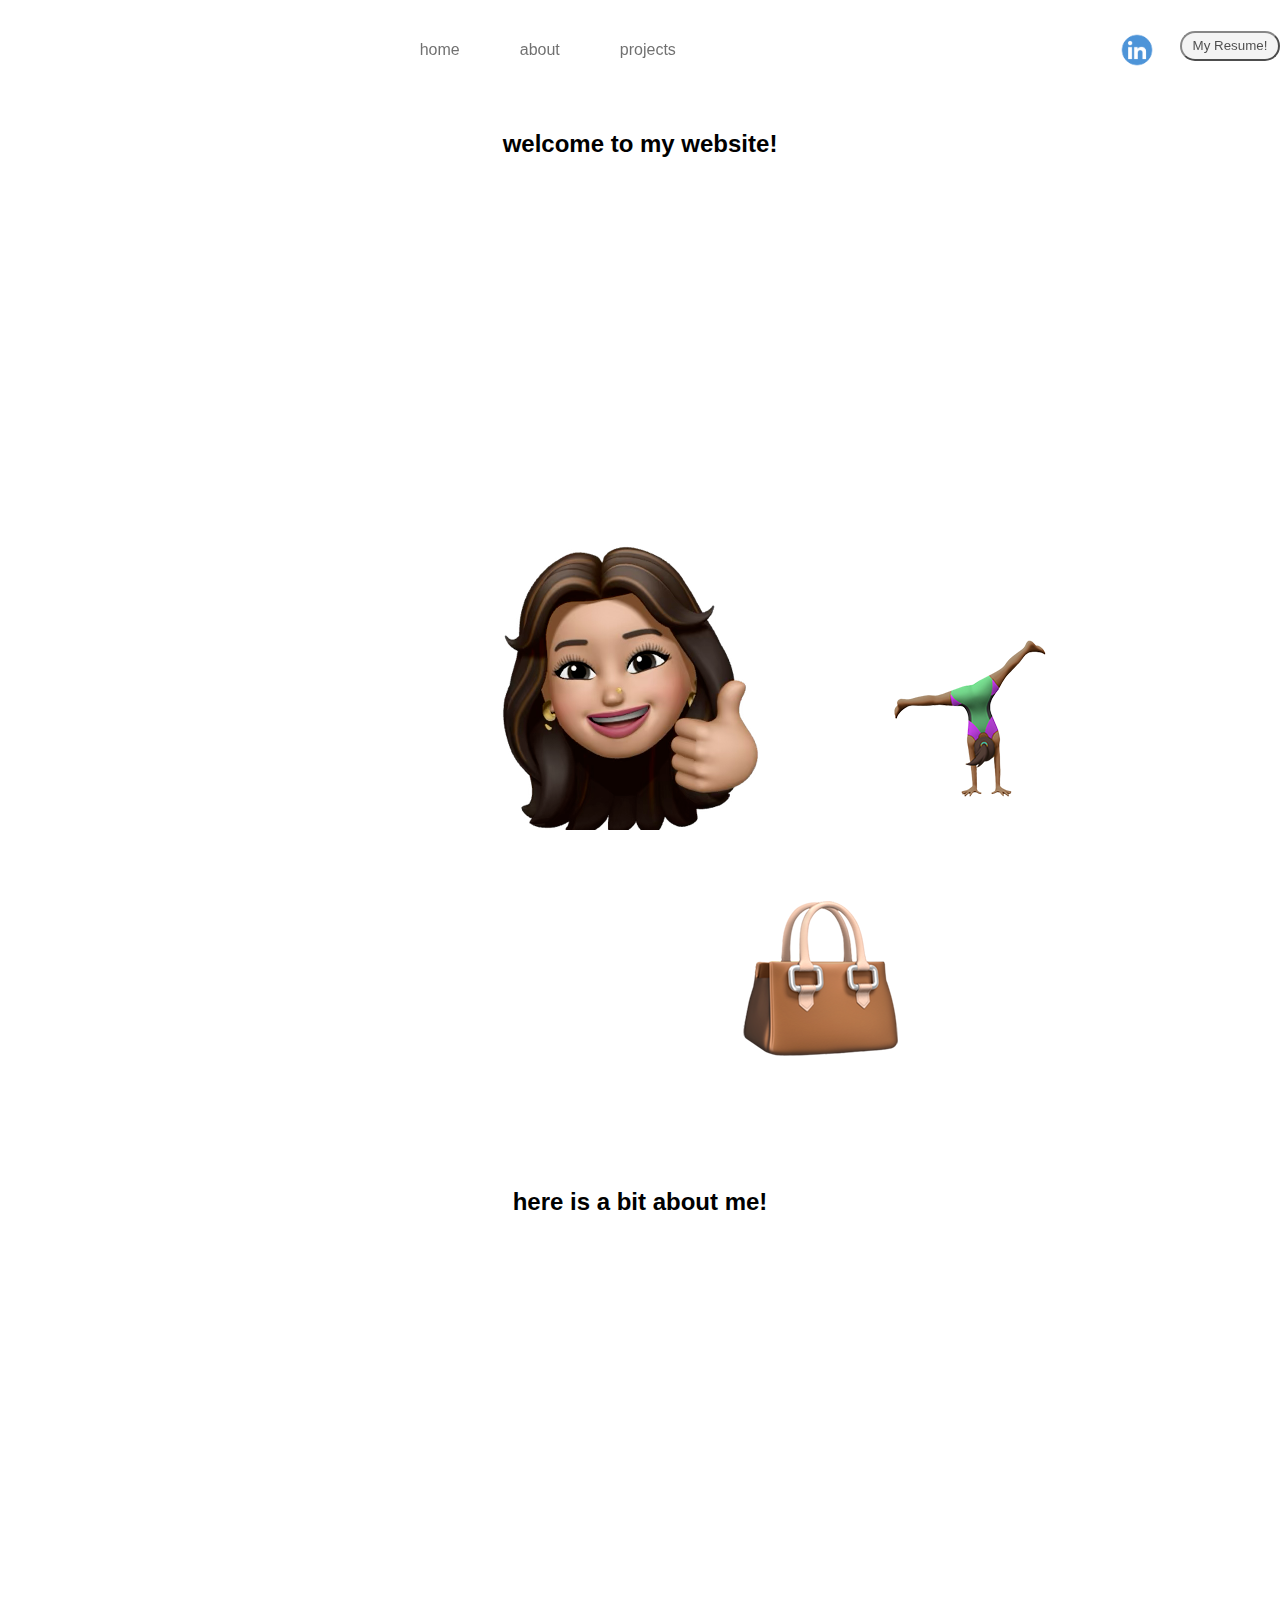
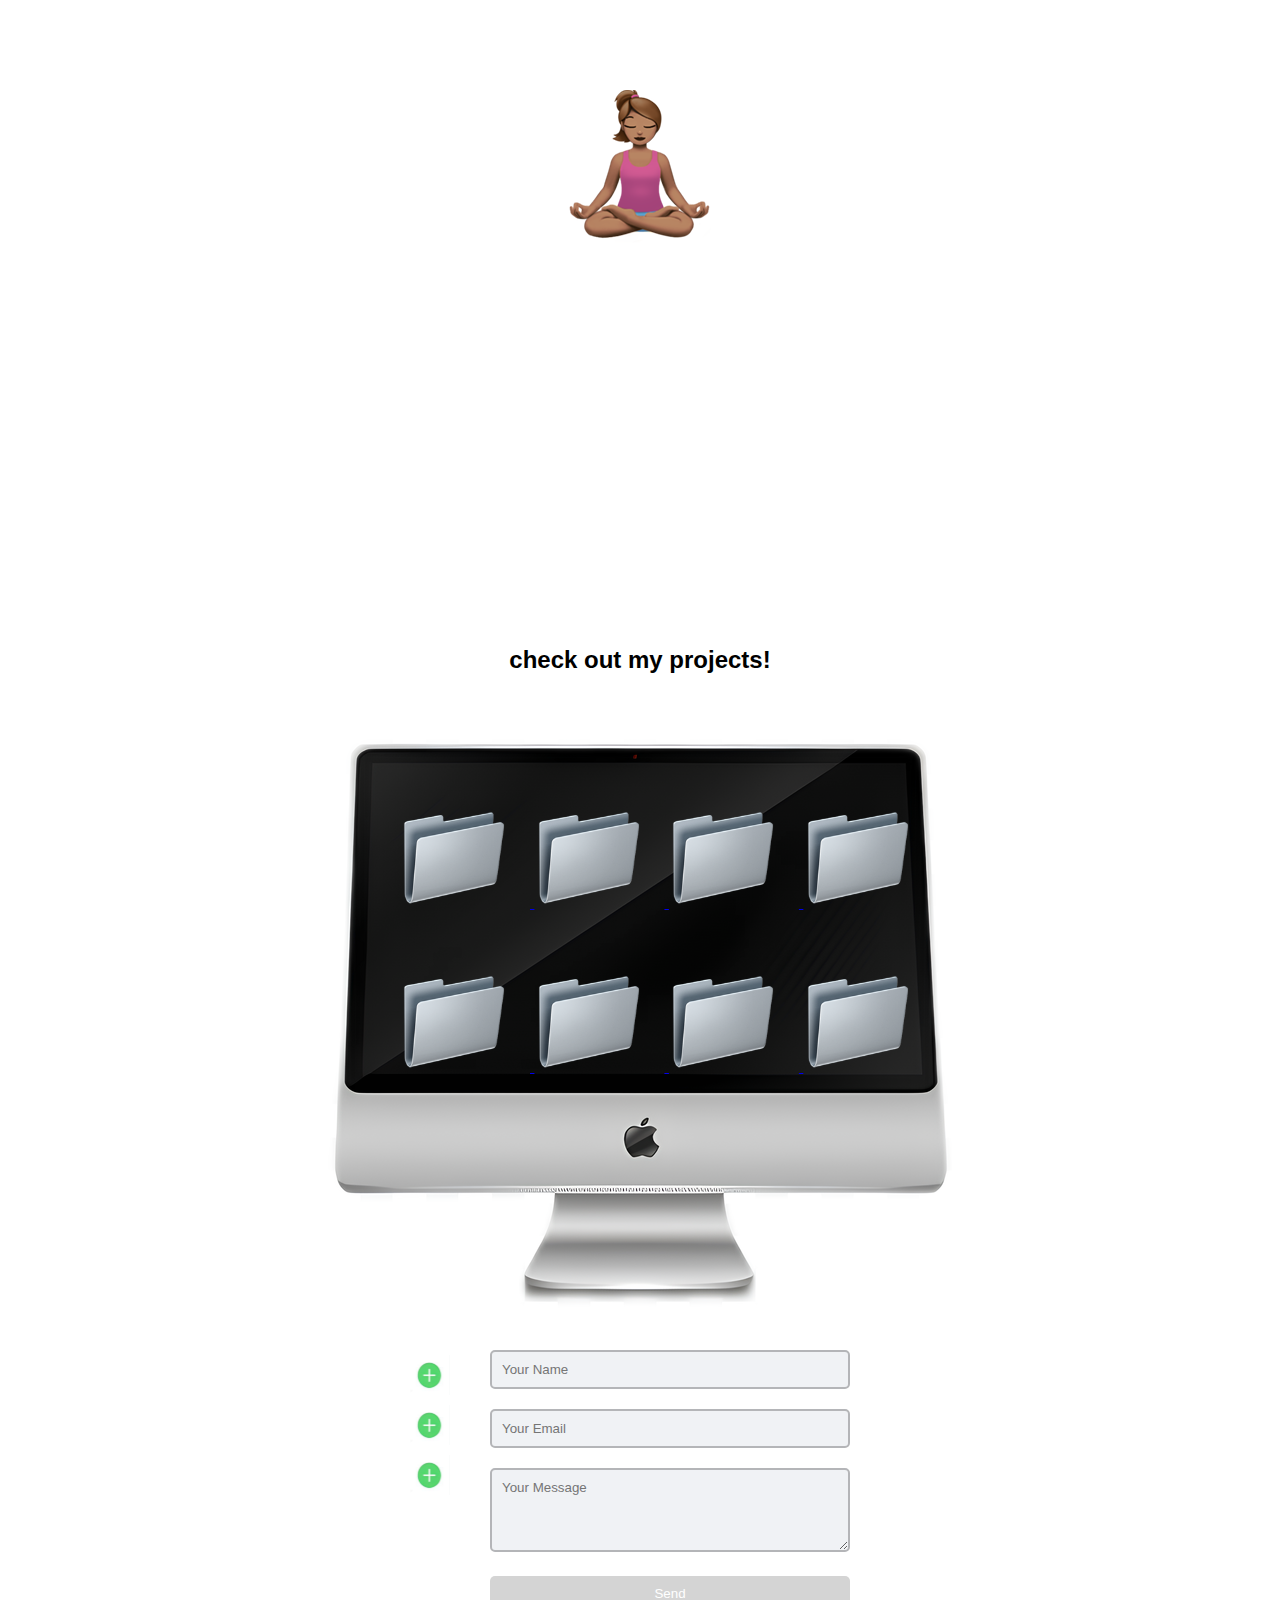
==== index.html @ afd14c53 "commenting out experience section" ====
<!DOCTYPE html>
<html lang="en">
    <head>
        <meta name="viewport" content="width=device-width, initial-scale=1.0">
        <link rel="stylesheet" href="style.css"> 
        <title>Suhani's Website</title>
    </head>
    
    <body>
    <div class="susu">
        <nav>
            <ul>
                <li><a href="#home">home</a></li>
                <li><a href="#about" id="about-link">about</a></li>
                <li><a href="#projects">projects</a></li>
<!--                 <li><a href="#experience">experience</a></li>
                <li><a href="#contact">contact</a></li> -->
    
            </ul>
            <div>
                <button class="button linkedin" onclick="window.open('https://www.linkedin.com/in/suhani-surya/')"></button>
                <button class="button resume" onclick="window.open('https://drive.google.com/file/d/1kD46kNWCM9kSWrXofDCR0XHQ6Sncdp4g/view?usp=sharing')">
                    My Resume!
                </button>
            </div>
        </nav>
    </div>

        <section id="home">

            <div style="margin: 30px;">
                <h2>welcome to my website!</h2>                
            </div>
            
            <div class="container">
                <h2 id="option">option</h2>
                <img src="pictures/susu.png" alt="Center Picture" class="center-picture">
                <a href="#about" id="about-button"><img src="pictures/cartwheel.png" alt="Picture 1" class="circle-picture"></a>
              
                <a href="#experience"><img src="pictures/bag.png" alt="Picture 2" class="circle-picture"></a>
                <a href="https://drive.google.com/file/d/1kD46kNWCM9kSWrXofDCR0XHQ6Sncdp4g/view"><img src="pictures/resume.png" alt="Picture 3" class="circle-picture"></a>
                <a href="#projects"><img src="pictures/computer.png" alt="Picture 3" class="circle-picture" data-tooltip="This leads to Page 2"></a>
                <a href="#contact"><img src="pictures/phone.png" alt="Picture 3" class="circle-picture"></a>
                <a href="#about"><img src="pictures/globe.png" alt="Picture 3" class="circle-picture"></a>

            </div>
            
            <script src="scriptt.js"></script>
        </section>
        <section id="about">
            <div id="headers">
                <h2>here is a bit about me!</h2>                
            </div>

            <div class="container1">
                <img src="pictures/yoga.png" alt="Center Picture" class="center1-picture">
                <img src="pictures/strawberry.png" alt="Picture 1" class="circle1-picture">
                <img src="pictures/matcha.png" alt="Picture 1" class="circle1-picture">
                <img src="pictures/tennis.png" alt="Picture 1" class="circle1-picture">
                <img src="pictures/discoball.png" alt="Picture 1" class="circle1-picture">
                <img src="pictures/teddybear.png" alt="Picture 1" class="circle1-picture">
            </div>
            
            <script src="scriptt.js"></script>

        </section>
        <h2 id="headings">check out my projects!</h2>

        <section id="projects">
            <div id="file-row">
                <a href="javascript:void(0);" onclick="openModal(1)">
                    <img class="file" src="pictures/file.png">
                </a>
                <a href="javascript:void(0);" onclick="openModal(2)">
                    <img class="file" src="pictures/file.png">
                </a>
                <a href="javascript:void(0);" onclick="openModal(3)">
                    <img class="file" src="pictures/file.png">
                </a>
                <a href="javascript:void(0);" onclick="openModal(4)">
                    <img class="file" src="pictures/file.png">
                </a>
            </div>

        <div id="file-row">
            <a href="duckie.html">
                <img class="file" src="pictures/file.png">
            </a>
            <a href="donut.html">
                <img class="file" src="pictures/file.png">
            </a>
            <a href="icecream.html">
                <img class="file" src="pictures/file.png">
            </a>
            <a href="camera.html">
                <img class="file" src="pictures/file.png">
            </a>
        </div>
    </section>

    <!-- Modals for each project -->
    <div id="projectModal1" class="modal">
        <div class="modal-content"


            <span class="close" onclick="closeModal(1)">&times;</span>
            <h2>Traffic Light Simulator</h2>
            <p>
                This project simulates a traffic light system using a Raspberry Pi Pico and MicroPython. It controls LEDs to represent the red, yellow, and green lights, cycling through them to mimic real-world traffic signals.
            </p>
            <div class="gif-container">
                <img src="pictures/traffic-light.jpeg" alt="Traffic Light Simulation GIF" class="picture">
            </div>


            <p>
                View the full project on
                <a href="https://github.com/suhanisurya17/traffic-light-simulator" target="_blank">
                    GitHub
                </a>.
            </p>
        </div>
    </div>


    <div id="projectModal2" class="modal">
        <div class="modal-content"


        <span class="close" onclick="closeModal(2)">&times;</span>
        <h2>Temperature Simulator</h2>
        <p>
            This project simulates a traffic light system using a Raspberry Pi Pico and MicroPython.
            It controls LEDs to represent the red, yellow, and green lights,
            cycling through them to mimic real-world traffic signals.

            This project is a temperature sensor that I created with a twist. It has an OLED display, along with a potentiometer.
            In addition, it contains a button that allows you to toggle through three different data types, the temperature, humidity and threshold.

        </p>
        <div class="gif-container">
            <img src="pictures/temp-sensor.jpeg" alt="Traffic Light Simulation GIF" class="picture">
        </div>


        <p>
            View the full project on
            <a href="https://github.com/suhanisurya17/traffic-light-simulator" target="_blank">
                GitHub
            </a>.
        </p>
    </div>
    </div>


    <!--    <div id="projectModal2" class="modal">-->
<!--        <div class="modal-content">-->
<!--            <span class="close" onclick="closeModal(2)">&times;</span>-->
<!--            <div id="canvasContainer" style="align-items: center;">-->
<!--                <canvas id="cadCanvas" width="1600" height="1200"></canvas>-->
<!--            </div>-->
<!--            <script>-->
<!--            const canvas = document.getElementById('cadCanvas');-->
<!--            const ctx = canvas.getContext('2d');-->
<!--            const container = document.getElementById('canvasContainer'); // Make sure this line is present-->

<!--            // Load the SVG file-->
<!--            const img = new Image();-->
<!--            img.onload = function() {-->
<!--                ctx.drawImage(img, 0, 0);-->
<!--            };-->
<!--            img.src = 'pictures/range-rover.svg'; // Replace with the path to your SVG file-->

<!--            // Zoom and pan variables-->
<!--            let scale = 1;-->
<!--            let originX = 0;-->
<!--            let originY = 0;-->

<!--            // Handle mouse wheel for zooming-->
<!--            container.addEventListener('wheel', function(event) {-->
<!--                event.preventDefault();-->
<!--                const zoomFactor = 1.1;-->
<!--                const mouseX = event.offsetX;-->
<!--                const mouseY = event.offsetY;-->

<!--                if (event.deltaY < 0) {-->
<!--                    // Zoom in-->
<!--                    scale *= zoomFactor;-->
<!--                    originX = mouseX - (mouseX - originX) * zoomFactor;-->
<!--                    originY = mouseY - (mouseY - originY) * zoomFactor;-->
<!--                } else {-->
<!--                    // Zoom out-->
<!--                    scale /= zoomFactor;-->
<!--                    originX = mouseX - (mouseX - originX) / zoomFactor;-->
<!--                    originY = mouseY - (mouseY - originY) / zoomFactor;-->
<!--                }-->

<!--                draw();-->
<!--            });-->

<!--            // Handle mouse drag for panning-->
<!--            let isDragging = false;-->
<!--            let startX, startY;-->

<!--            container.addEventListener('mousedown', function(event) {-->
<!--                isDragging = true;-->
<!--                startX = event.clientX - originX;-->
<!--                startY = event.clientY - originY;-->
<!--            });-->

<!--            container.addEventListener('mousemove', function(event) {-->
<!--                if (isDragging) {-->
<!--                    originX = event.clientX - startX;-->
<!--                    originY = event.clientY - startY;-->
<!--                    draw();-->
<!--                }-->
<!--            });-->

<!--            container.addEventListener('mouseup', function() {-->
<!--                isDragging = false;-->
<!--            });-->

<!--            container.addEventListener('mouseleave', function() {-->
<!--                isDragging = false;-->
<!--            });-->

<!--            function draw() {-->
<!--                ctx.clearRect(0, 0, canvas.width, canvas.height);-->
<!--                ctx.save();-->
<!--                ctx.translate(originX, originY);-->
<!--                ctx.scale(scale, scale);-->
<!--                ctx.drawImage(img, 0, 0);-->
<!--                ctx.restore();-->
<!--            }-->
<!--        </script>-->

<!--        </div>-->
<!--            </div>-->
<!--    </div>-->

    <div id="projectModal3" class="modal">
        <div class="modal-content">
            <span class="close" onclick="closeModal(3)">&times;</span>
            <h2>Just Relax</h2>
            <p>Just Relax is a student-focused productivity program designed to enhance study sessions through
                meditation and immersive study ambiances.
                Built using Processing, it features Studyscapes,
                allowing users to select environments like a library,
                desk, or cafe, along with a Pomodoro timer for
                structured focus. The interface, designed in Figma,
                incorporates intuitive UI/UX elements such as a navbar
                and menu for seamless navigation.
            </p>

            <img src="pictures/just-relax.jpeg" alt="Just Relax" class="picture">
        </div>
    </div>

    <div id="projectModal4" class="modal">
        <div class="modal-content">
            <span class="close" onclick="closeModal(4)">&times;</span>
            <h2>Valentines Day Projects</h2>
            <p>Here are two valentines day projects that I did:
            </p>
            <p>1. Will you be my Valentine</p>
            <p>2. Compatability Calculator</p>
        </div>
    </div>

    <div id="projectModal5" class="modal">
        <div class="modal-content">
            <span class="close" onclick="closeModal(5)">&times;</span>
            <h2>Project 5</h2>
            <p>Details about project 5.</p>
        </div>
    </div>

<!--    <div id="projectModal6" class="modal">-->
<!--        <div class="modal-content">-->
<!--            <span class="close" onclick="closeModal(6)">&times;</span>-->
<!--            <h2>Project 6</h2>-->
<!--            <p>Details about project 6.</p>-->
<!--        </div>-->
<!--    </div>-->

    <!-- CSS -->
    <style>
    .modal {
        display: none;
        position: fixed;
        z-index: 9999;
        left: 0;
        top: 0;
        width: 100%;
        height: 100%;
        background-color: rgba(0, 0, 0, 0.5);
    }

    .modal-content {
        background-color: white;
        margin: 15% auto;
        padding: 20px;
        border-radius: 10px;
        width: 50%;
        text-align: center;
        box-shadow: 0px 0px 10px 0px black;
        position: relative;
    }

    .close {
        position: absolute;
        right: 15px;
        top: 10px;
        font-size: 24px;
        cursor: pointer;
    }


</style>

    <!-- JavaScript -->
    <script>
    function openModal(projectNumber) {
        document.getElementById("projectModal" + projectNumber).style.display = "block";
    }

    function closeModal(projectNumber) {
        document.getElementById("projectModal" + projectNumber).style.display = "none";
    }

    // Close modal if clicking outside content
    window.onclick = function(event) {
        for (let i = 1; i <= 6; i++) {
            let modal = document.getElementById("projectModal" + i);
            if (event.target === modal) {
                modal.style.display = "none";
            }
        }
    }
</script>
<!-- 
    <h2>check out my experience!</h2>
    <section id="experience">
     </section>
    <section id="contact">
        <h2 style="margin-bottom: 50px">reach out!</h2>
        <img src="pictures/contact.png" style="margin-bottom: 50px"> -->
<!--        <h1>Contact Me!</h1>-->

        <div class="container-contact">
<!--            <img src="pictures/contact-profile.png" id="contact-profile">-->

            <div class="column">
                <!-- Add buttons + text box in a row -->
                <div class="add-container">
                    <div class="add">
                        <img src="pictures/apple-add-button.png" id="add-button">
                        <img src="pictures/apple-add-button.png" id="add-button">
                        <img src="pictures/apple-add-button.png" id="add-button">
                    </div>
                </div>

                <div class="contact-form">
                    <form action="https://api.web3forms.com/submit" method="POST">
                        <input type="hidden" name="access_key" value="5dd02bdb-120b-4957-a117-861f62727bc3">
                        <input type="text" name="name" placeholder="Your Name" required>
                        <input type="email" name="email" placeholder="Your Email" required>
                        <textarea name="message" rows="4" placeholder="Your Message" required></textarea>
                        <input type="checkbox" name="botcheck" class="hidden" style="display: none;">
                        <button type="submit">Send</button>
                    </form>
                </div>
            </div>
        </div>
    </section>



    </body>
</html>
---- style.css ----
/* general */
* {
    margin: 0;
    padding: 0;
    box-sizing: border-box;
    font-family: "Poppins", sans-serif;
}

/* entire html */
html {
    scroll-behavior: smooth;
    align-items: center;
}

/* Background Styling */
.susu {
    width: 100%;
    height: 100px;
    background-position: center;
    align-items: center;
    opacity: 70%;
    padding: 10px 10%;
    overflow: hidden;


}

/* Navigation Bar */
nav {
    display: flex; /* Flexbox layout */
    justify-content: center; /* Center items horizontally */
    align-items: center; /* Align items vertically */
    padding: 10px 0;

    position: fixed; /* Keeps it on top even when scrolling */
        top: 0;
        left: 0;
        width: 100%;
        background: rgba(255, 255, 255, 0.1); /* Semi-transparent background */
        display: flex;
        justify-content: center;
        align-items: center;
        padding: 10px 0;
        z-index: 10000; /* Ensures it stays above other elements */
        backdrop-filter: blur(10px); /* Applies blur to content underneath */
        background: rgba(255, 255, 255, 0.3); /* Increase transparency for better blur effect */

}

/* Navigation Menu List */
nav ul {
    display: flex; /* Makes list items horizontal */
    justify-content: center; /* Centers the buttons in the navbar */
    gap: 20px; /* Space between buttons */
    list-style: none; /* Removes bullet points */
    margin: 0; /* Removes extra margin */
    padding: 0; /* Removes extra padding */
    flex-grow: 1; /* Ensures the menu stretches to balance spacing */
}

/* Navigation List Items */
nav ul li {
    display: inline-block; /* Keeps list items inline */
}

/* Navigation Links */
nav ul li a {
    text-decoration: none; /* Removes underline */
    color: #333; /* Text color */
    font-weight: 400; /* Font weight */
    font-size: 16px; /* Font size */
    padding: 10px 20px; /* Adds clickable area around links */
    transition: color 0.3s ease; /* Smooth color transition on hover */


}

/* Hover Effect for Links */
nav ul li a:hover {
    color: #de66e6; /* Changes color on hover */
}

/* Resume Button Container */
nav div {
    margin-left: auto; /* Pushes the resume button to the right */
}

/* Resume Button Styling */
/* Styling the Resume Button */

nav div .button.linkedin {
    display: inline-block; /* Ensures the element behaves like a button */
    text-decoration: none; /* Removes underlines */
    padding: 10px 40px; /* Adds padding for better click area */
    color: #fff; /* White text */
    background: url('pictures/linkedin-logo.webp') no-repeat center center; /* Sets the background image */
    background-size: contain; /* Scales the image to fit the button */
    border: none; /* Removes default border */
    cursor: pointer; /* Shows pointer on hover */
    font-size: 14px; /* Adjusts font size */
    transition: transform 0.3s ease; /* Adds a hover effect */
    background-color: light grey;
    width: 50px;
    height: 50px;
    transform: translate(1px, 15px);

}

nav div .button.resume {
    border-radius: 20px;
    height: 30px;
    width: 100px;
        margin-bottom: 30px;


}

nav div .button.resume:hover {
    background-color: white;
        margin-bottom: 30px;

}


nav div .button.linkedin:hover {
    transform: scale(1.1); /* Slightly enlarges the button on hover */
    filter: brightness(1.2); /* Makes the button brighter on hover */
}

.container, .container1 {
    position: relative;
    width: 100vw;
    height: 100vh;
    display: flex;
    justify-content: center;
    align-items: center;
    margin-bottom: 30px;
    margin-right: 150px;
}


.center-picture {
    position: absolute;
    top: 50%;
    left: 50%;
    transform: translate(-50%, -40%);
    z-index: 10;
}

.circle-picture {
    position: absolute;
    opacity: 0;
    transform: scale(0);
    transition: transform 0.5s, opacity 0.5s;
}

.circle-picture.show {
    opacity: 1;
    transform: scale(1);
}

.circle-picture:hover {
    animation: bounce 1s;
    color: #111;
            background: rgb(173, 255, 47, 0.4);
            box-shadow: 0 0 100px rgb(173, 255, 47);
}

@keyframes bounce {
    0%, 100% {
        transform: scale(1);
    }
    50% {
        transform: scale(1.2);
    }
}

.circle1-picture {
    position: absolute;
    transition: left 0.5s, top 0.5s, opacity 0.5s;
    opacity: 0;
}

.option {
    font-family: "Poppins", sans-serif;
}

.circle1-picture.show {
    opacity: 1;
}

.image-container {
    position: relative;
}

.hover-image {
    position: relative;
}

.tooltip {
    display: none;
    position: absolute;
    background-color: #333;
    color: #fff;
    padding: 5px;
    border-radius: 3px;
    font-size: 12px;
    z-index: 10;
}

.hover-image:hover + .tooltip {
    display: block;
}


/* styling for projects section */

#projects {
    background-image: url('pictures/superclear-computer.png');
    background-size: 2000 cover;
    background-repeat: no-repeat;
    background-position: center; /* Center the image within the section */
    width: 100%;
    height: 700px;
    display: flex;
    align-items: center;
    justify-content: center; /* Center content within the section */
    flex-direction: column;

}

#experience{
background-image: url('pictures/bag.png');
    background-size: 2000 cover;
    background-repeat: no-repeat;
    background-position: center; /* Center the image within the section */
    width: 100%;
    height: 700px;
    display: flex;
    align-items: center;
    justify-content: center; /* Center content within the section */
    flex-direction: column;

    }
h2 {
    font-family: "Poppins", sans-serif;
    text-align: center;
}

#file-row {
    transform: translate(5%, -50%);

    margin-bottom: 60px;
    display: flexbox;

}

.file {
    margin-right: 20px;
    height: 100px;
    width: 110px;
}

.file:hover {
        animation: bounce 1s;
        color: #111;
        /* background: rgb(173, 255, 47, 0.4);
        box-shadow: 0 0 100px rgb(173, 255, 47); */
}
    
@keyframes bounce {
    0%, 100% 
    {
        Transform: scale(1);
    }

    50%
    {
        transform: scale(1.2);
    }
}
    
#headers {
    margin-top: 100px;
    margin-bottom: 100px;
}
#contact {
    display: flex;
    flex-direction: column;
    align-items: center;
    justify-content: center;
}

.container-contact {
    display: flex;
    align-items: center;
    justify-content: center;
    gap: 20px; /* Space between profile image and form section */
    flex-direction: column;
}

/* Ensuring the buttons and text box are in a row */
.add-container {
    display: flex;
    flex-direction: row; /* This makes the buttons and text box appear in a row */
    align-items: center;
    gap: 5px; /* Space between add buttons and input field */
    margin-bottom: 110px;
}

/* Make the buttons stack vertically */
.add {
    display: flex;
    flex-direction: column;
    align-items: center;
    gap: 10px;
}

/* Styling for buttons */
#add-button {
    height: 40px;
    width: 40px;
}

/* Contact form styling */
.contact-form {
    background-color: rgba(0, 0, 0, 0);
    padding: 20px;
    border-radius: 10px;
    max-width: 400px;
}

.contact-form input,
.contact-form textarea,
.contact-form button {
    width: 100%;
    margin: 10px 0;
    padding: 10px;
    border: none;
    border-radius: 5px;
}

.contact-form button {
    background-color: #d4d4d4;
    color: white;
    cursor: pointer;
}

.contact-form button:hover {
    background-color: #0056b3;
}

/* Fixing incorrect ID selector to match HTML */
.column {
    display: flex;
    flex-direction: row;
    align-items: center;
    gap: 20px;
    height: 312px;
    position: relative;
    top: -50px; /* Moves it up */
}



/* Fix typo in contact profile */
#contact-profile {
    height: 150px;
    width: 120px;
}


.contact-form input,
.contact-form textarea {
    border: 2px solid #b4b5b8; /* Change border color to black */
    outline: none; /* Removes default blue outline */
    border-radius: 5px; /* Optional: Adds rounded corners */
    padding: 10px;
    background-color: #f0f2f5;
}

/* Modal background */
.modal {
    display: none;
    position: fixed;
    z-index: 1;
    left: 0;
    top: 0;
    width: 100%;
    height: 100%;
    background-color: rgba(0,0,0,0.4);
}

/* Modal content */
.modal-content {
    background-color: #fefefe;
    margin: 15% auto;
    padding: 20px;
    border: 1px solid #888;
    width: 80%;
    max-width: 600px;
}

/* Close button */
.close-btn {
    color: #aaa;
    font-size: 28px;
    font-weight: bold;
    position: absolute;
    top: 10px;
    right: 20px;
}

/* Close button hover effect */
.close-btn:hover,
.close-btn:focus {
    color: black;
    text-decoration: none;
    cursor: pointer;
}
.file-button {
    display: inline-block;
    padding: 10px 20px;
    margin: 10px;
    font-size: 16px;
    color: #fff;
    border: none;
    border-radius: 5px;
    cursor: pointer;
    background: transparent;
    background-image: url("pictures/file.png");
    margin-right: 35px;

    background-size: 100 cover;


}

.file-button:hover {
    background-color: #0056b3;
}

.modal {
    display: none;
    position: fixed;
    z-index: 8000; /* Ensure it is above other elements */
    left: 0;
    top: 0;
    width: 100%;
    height: 100%;
    background-color: rgba(0, 0, 0, 0.5);
}


.modal-content {
    background-color: white;
    padding: 20px;
    border-radius: 10px;
    width: 60vw;  /* Adjust modal width */
    max-width: 600px;
    max-height: 80vh;
    text-align: center;
    box-shadow: 0px 0px 10px 0px black;
    overflow: auto; /* Enables scrolling if content is large */
}

.close {
    position: absolute;
    right: 15px;
    top: 10px;
    font-size: 24px;
    cursor: pointer;
}
/*ensuring the range rover svg file does not exceed bounds-->*/
.svg-container svg {
    max-width: 100%;  /* Ensures SVG scales within the modal */
    max-height: 80vh; /* Prevents it from exceeding viewport height */
    display: block;
    margin: auto; /* Centers the SVG */
}


.picture {

    width: 300px;
    height: 150px;
    margin-top: 20px;
}
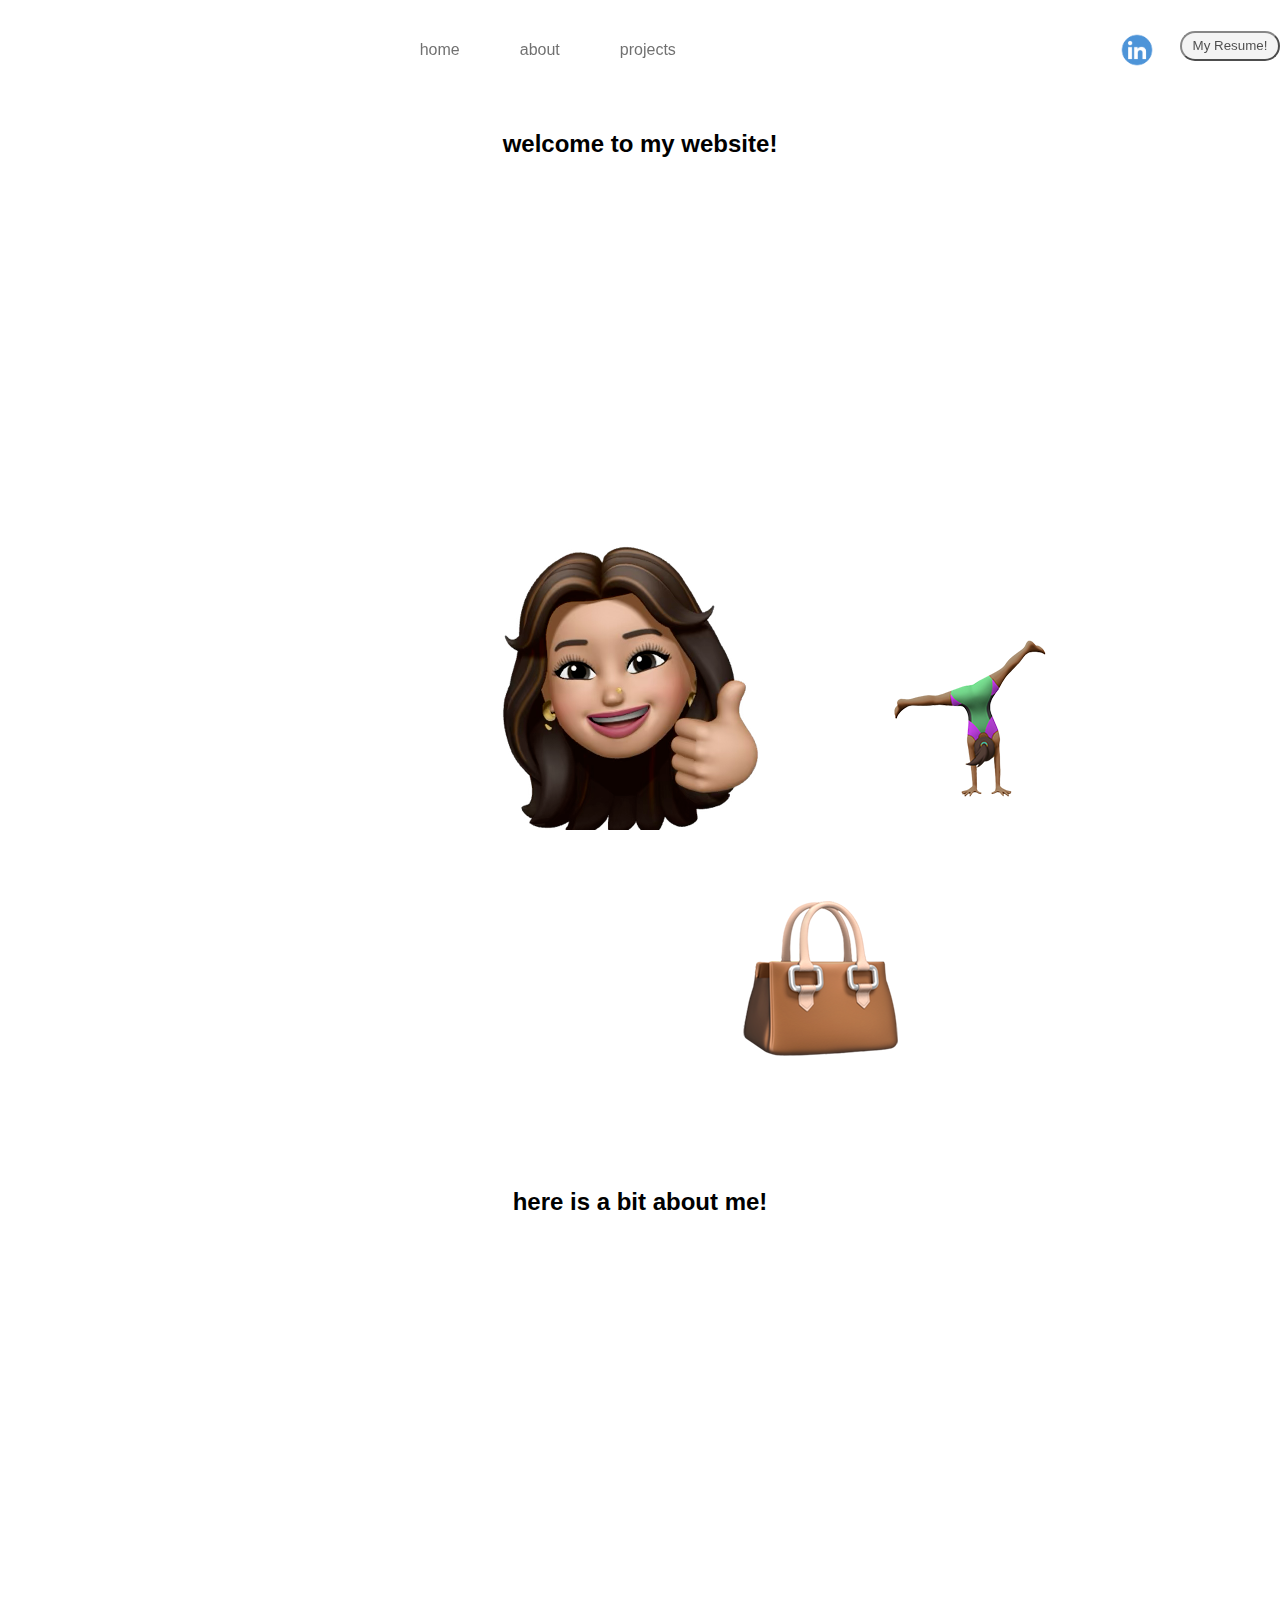
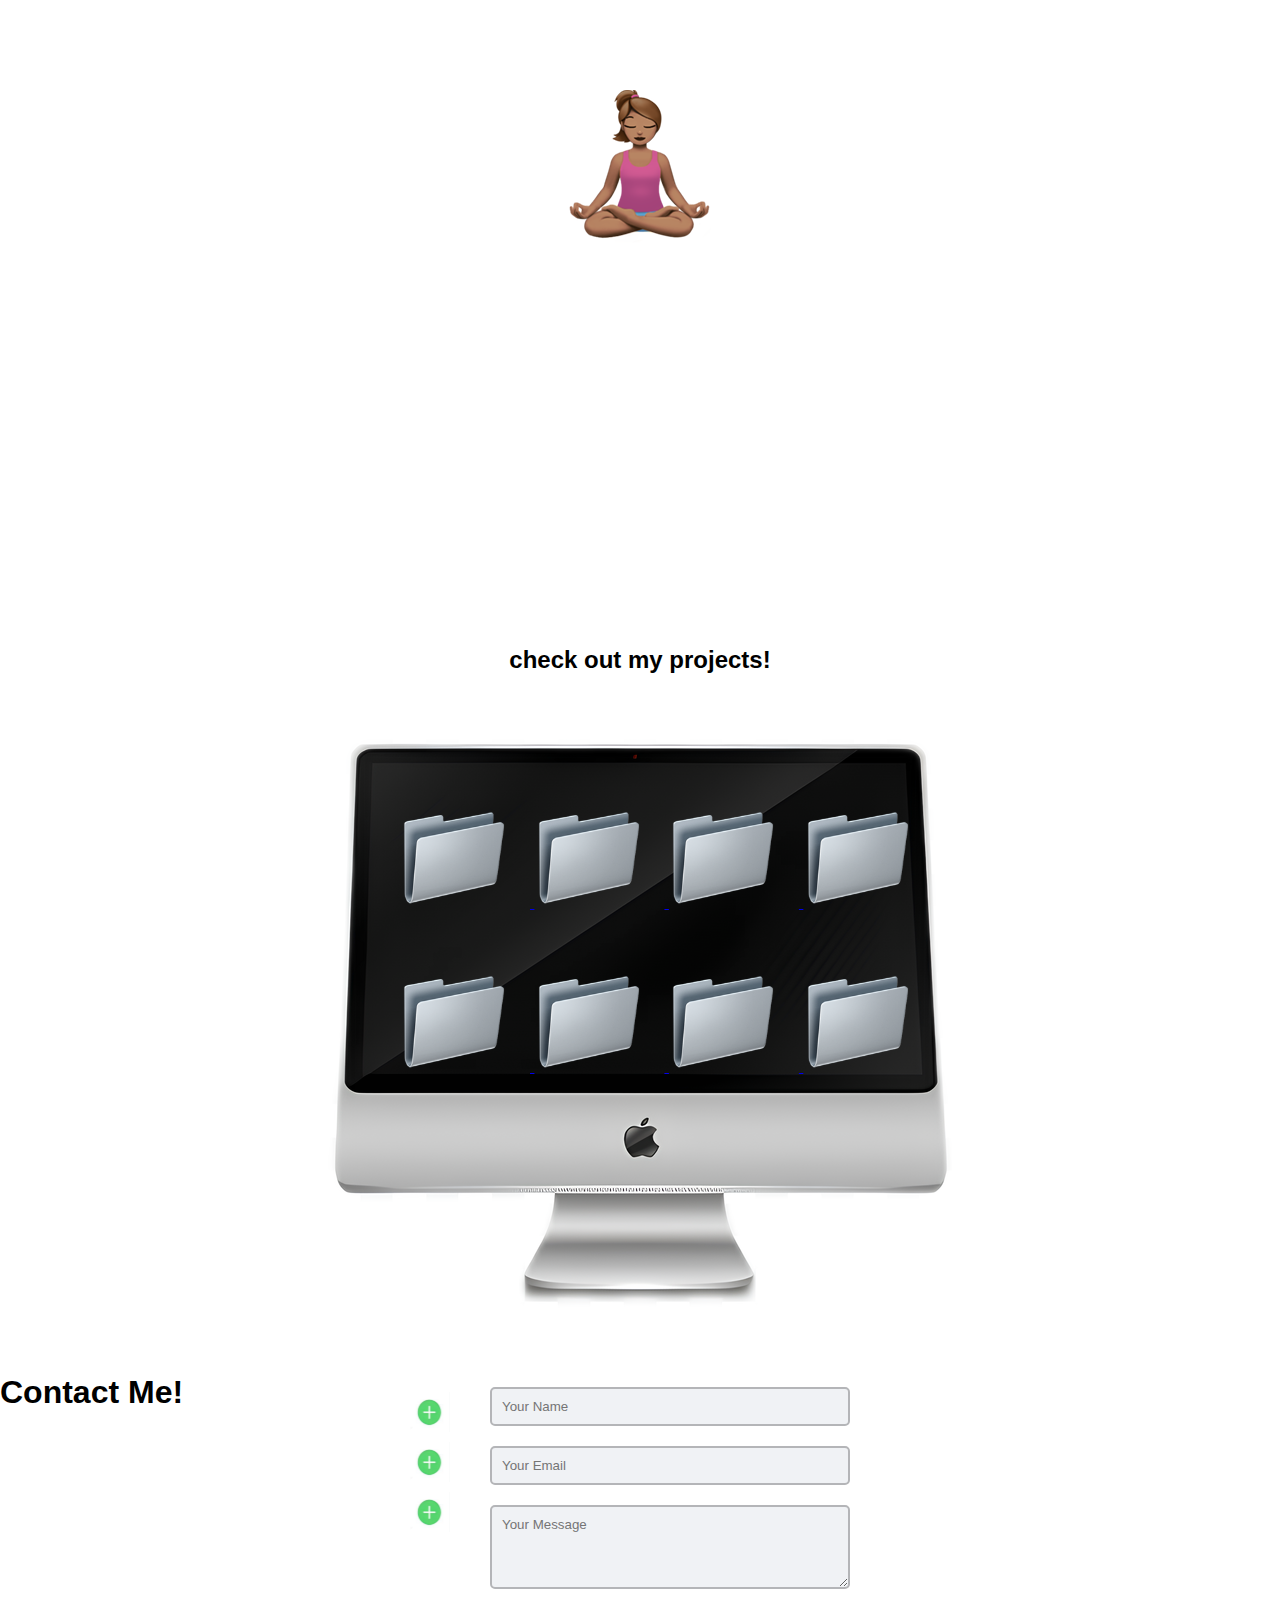
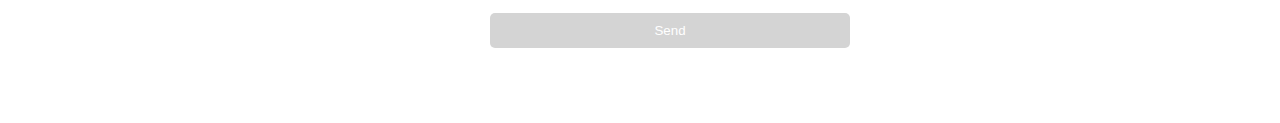
==== commit dbbc9af8: "contact me heading" ====
--- a/index.html
+++ b/index.html
@@ -345,7 +345,7 @@
     <section id="contact">
         <h2 style="margin-bottom: 50px">reach out!</h2>
         <img src="pictures/contact.png" style="margin-bottom: 50px"> -->
-<!--        <h1>Contact Me!</h1>-->
+       <h1>Contact Me!</h1>
 
         <div class="container-contact">
 <!--            <img src="pictures/contact-profile.png" id="contact-profile">-->
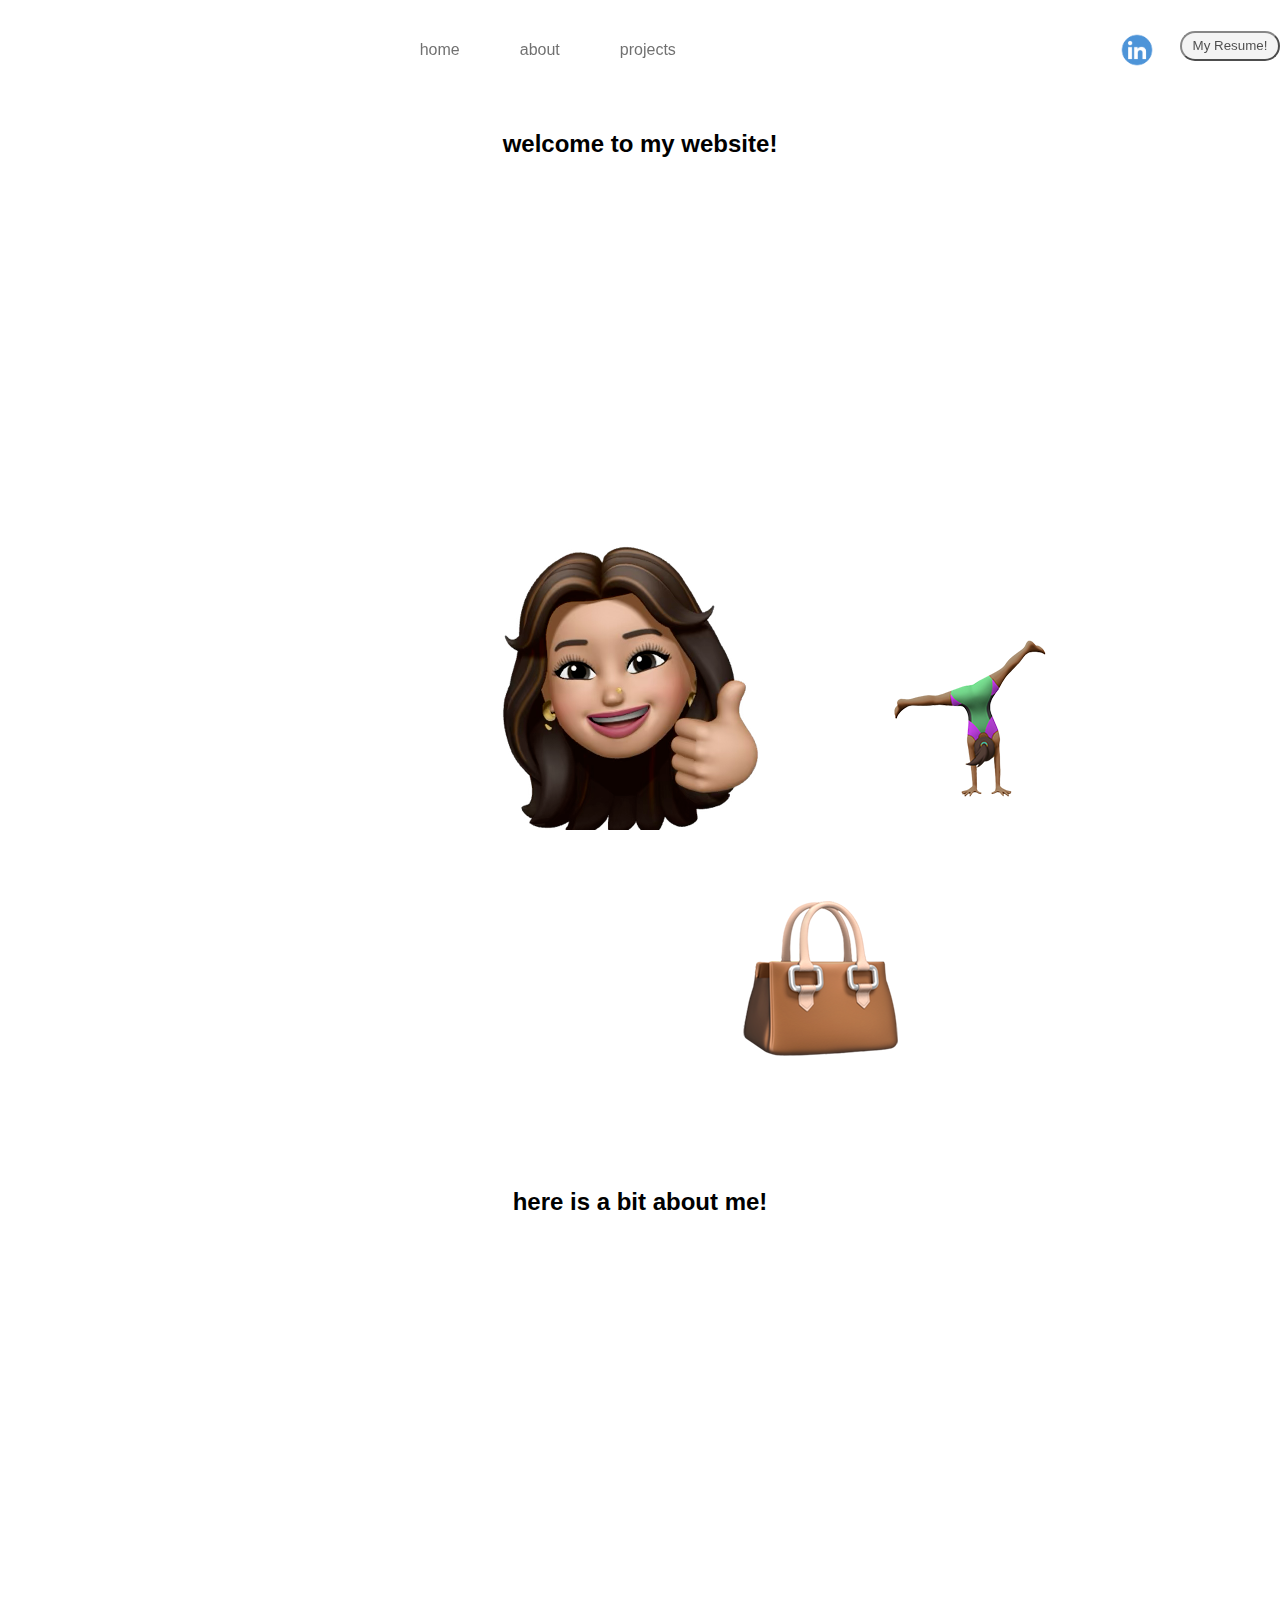
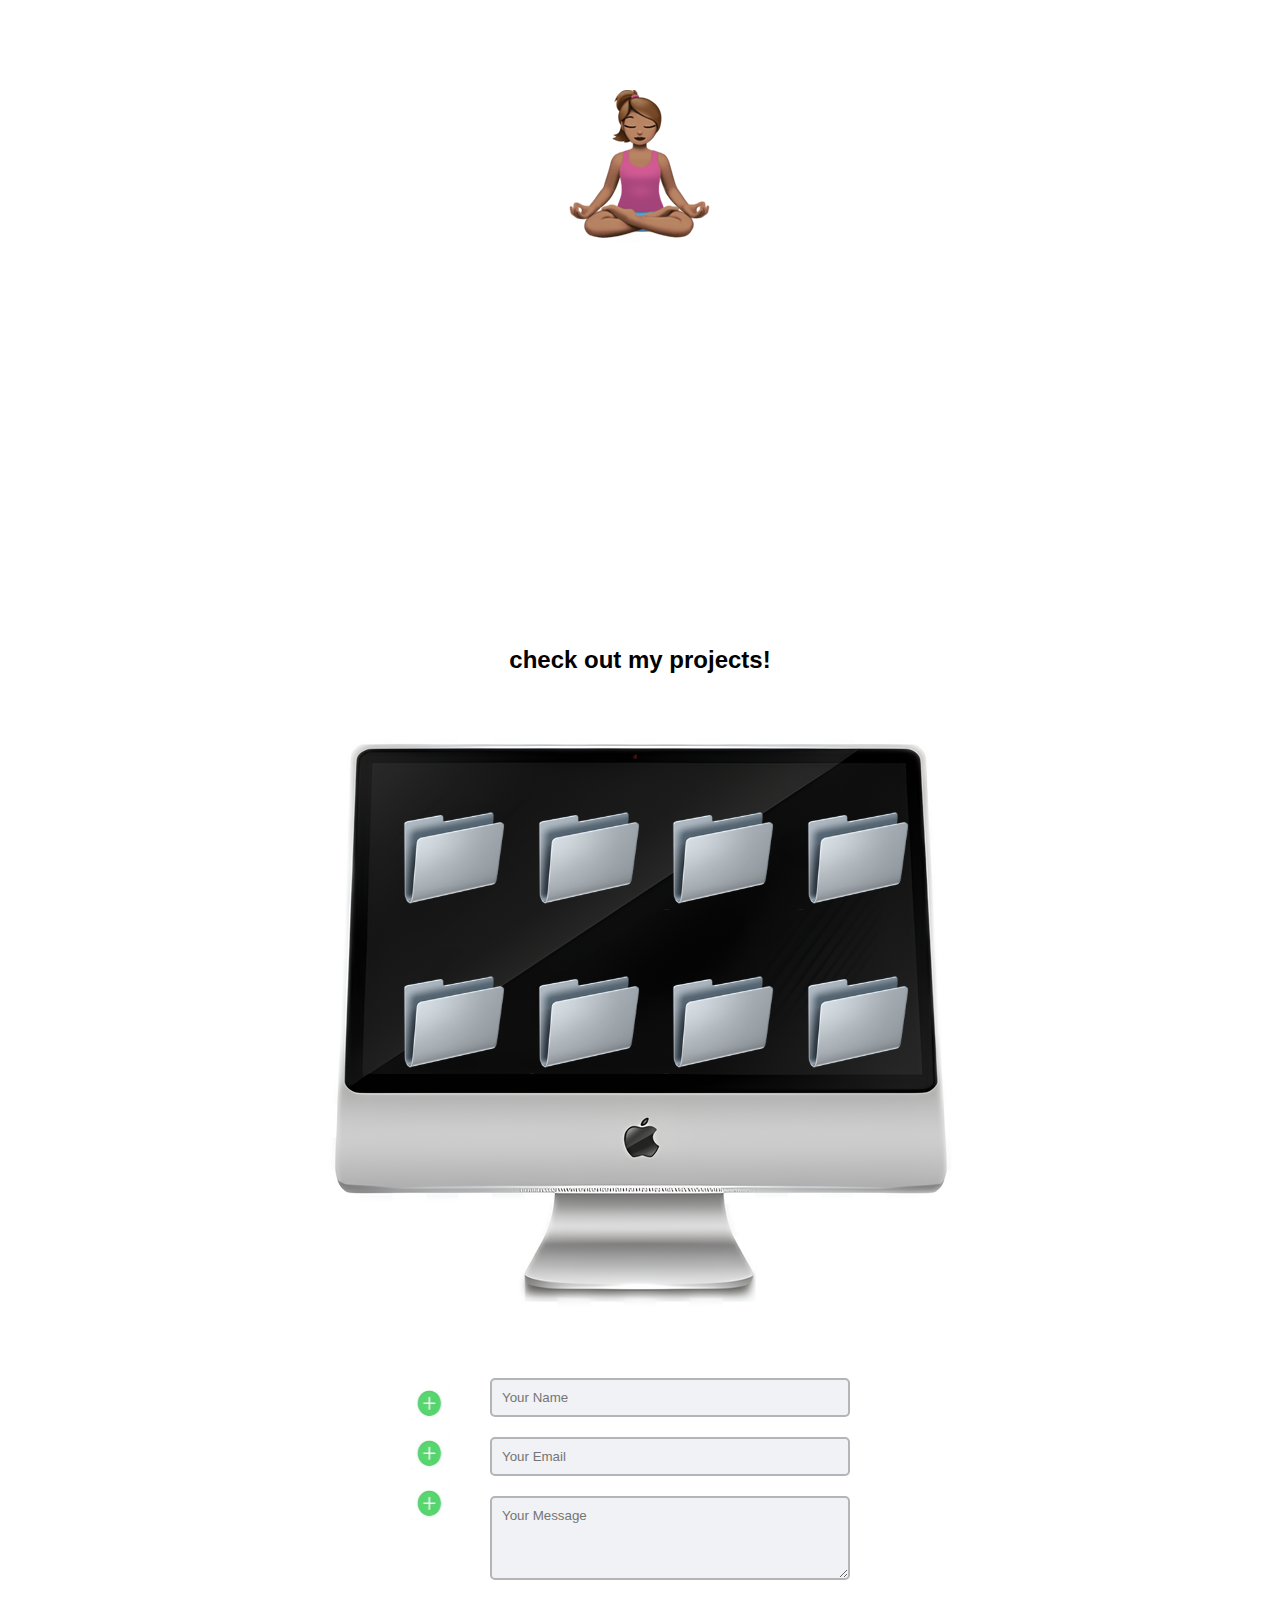
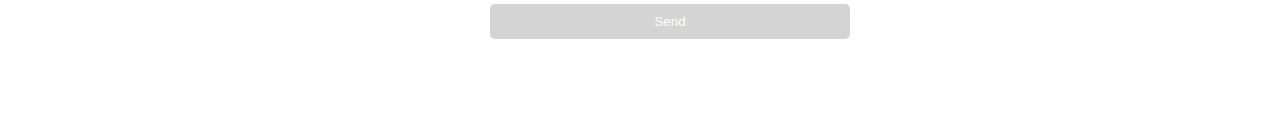
==== commit 84ef1a47: "fixing contact me header" ====
--- a/index.html
+++ b/index.html
@@ -345,7 +345,7 @@
     <section id="contact">
         <h2 style="margin-bottom: 50px">reach out!</h2>
         <img src="pictures/contact.png" style="margin-bottom: 50px"> -->
-       <h1>Contact Me!</h1>
+        <h2 id="headings">contact me!</h2>
 
         <div class="container-contact">
 <!--            <img src="pictures/contact-profile.png" id="contact-profile">-->
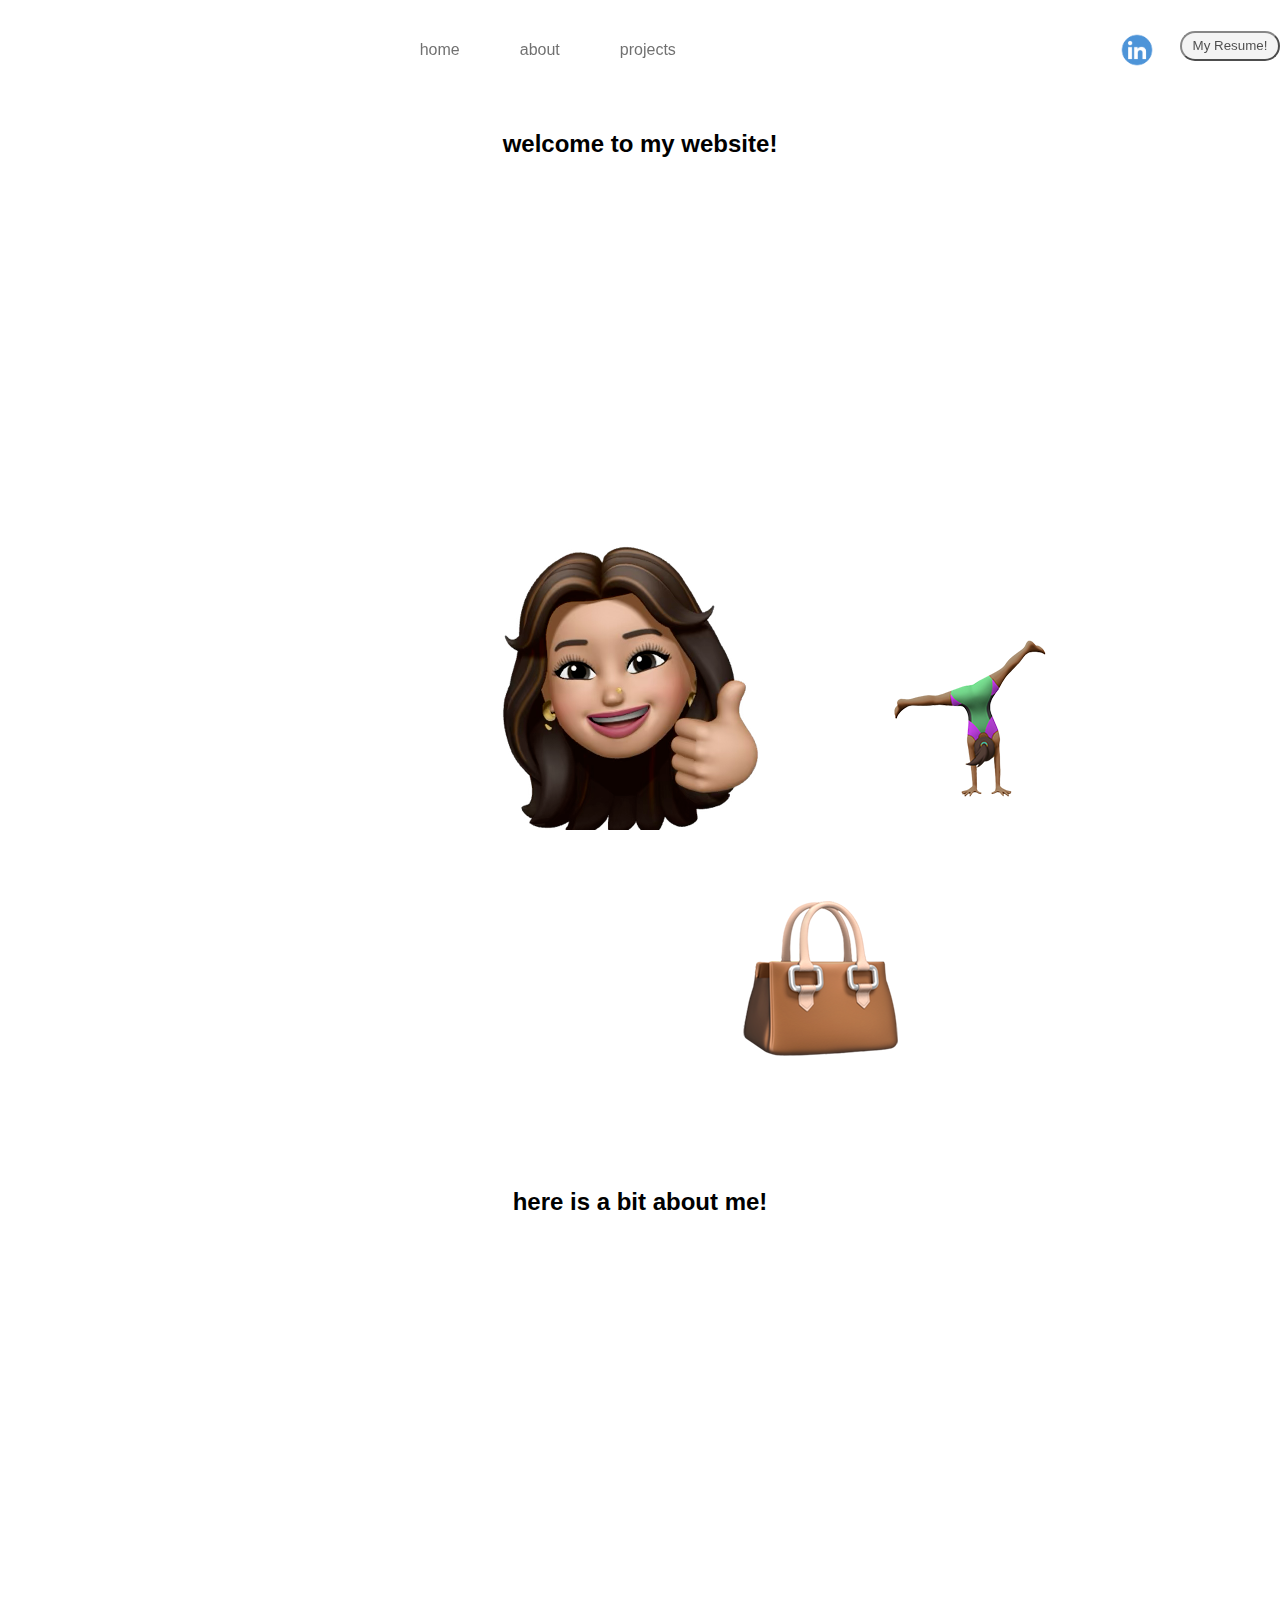
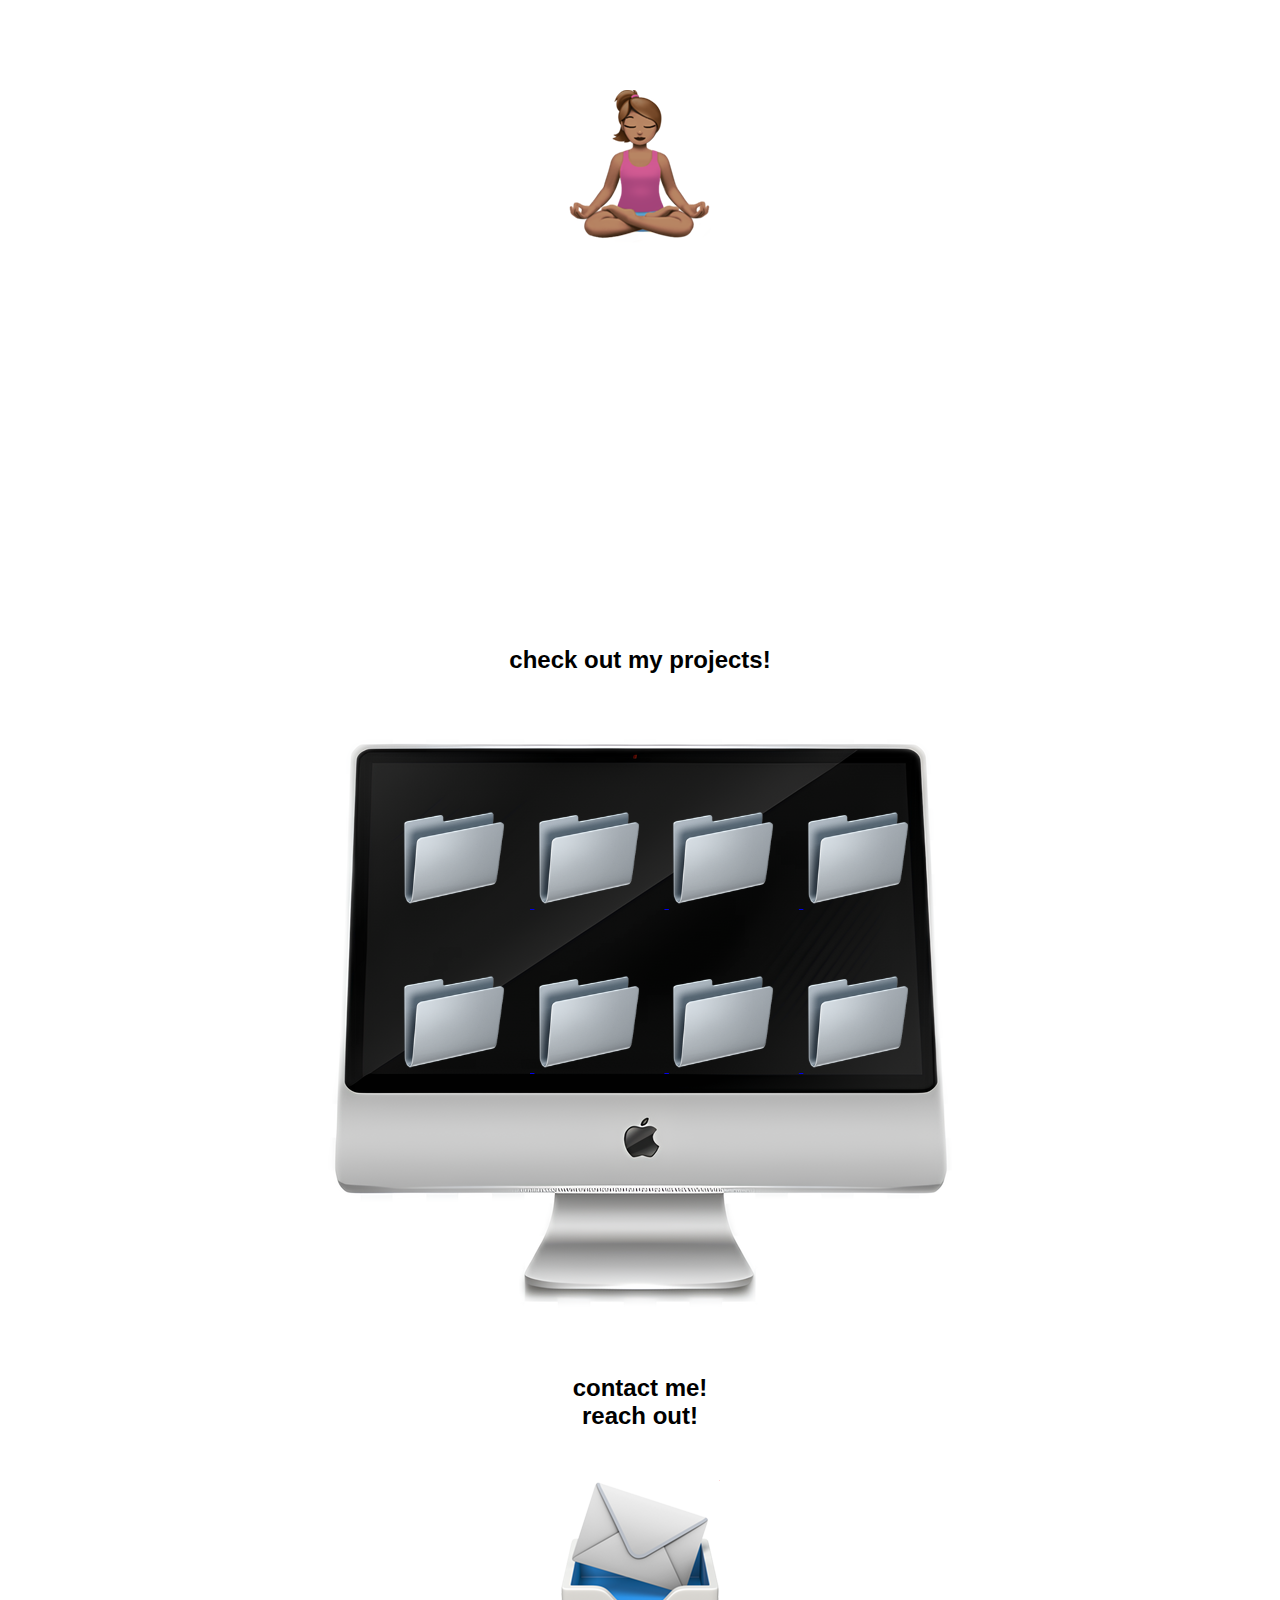
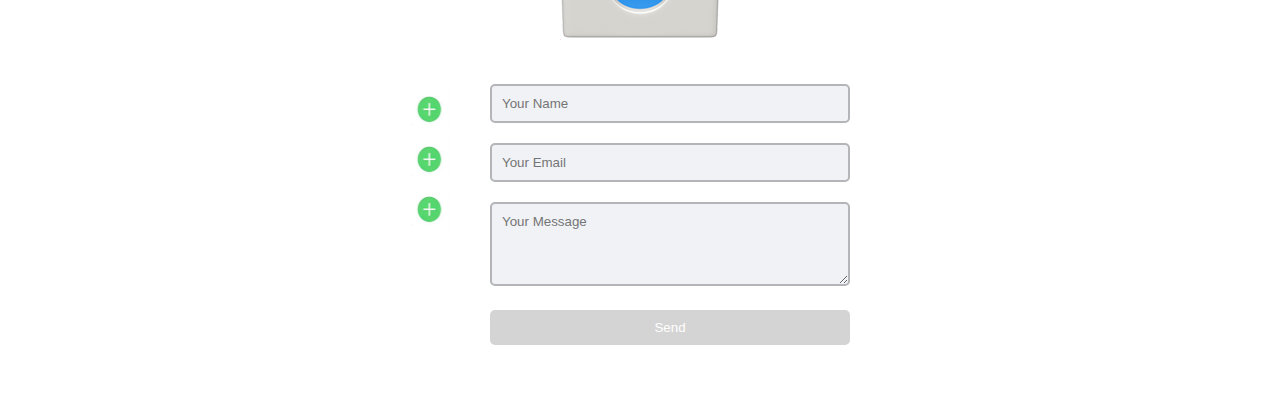
==== commit a9a81fe2: "fixing header again for contact section" ====
--- a/index.html
+++ b/index.html
@@ -341,11 +341,12 @@
 <!-- 
     <h2>check out my experience!</h2>
     <section id="experience">
-     </section>
+     </section> -->
+
+        <h2 id="headings">contact me!</h2>
     <section id="contact">
         <h2 style="margin-bottom: 50px">reach out!</h2>
         <img src="pictures/contact.png" style="margin-bottom: 50px"> -->
-        <h2 id="headings">contact me!</h2>
 
         <div class="container-contact">
 <!--            <img src="pictures/contact-profile.png" id="contact-profile">-->
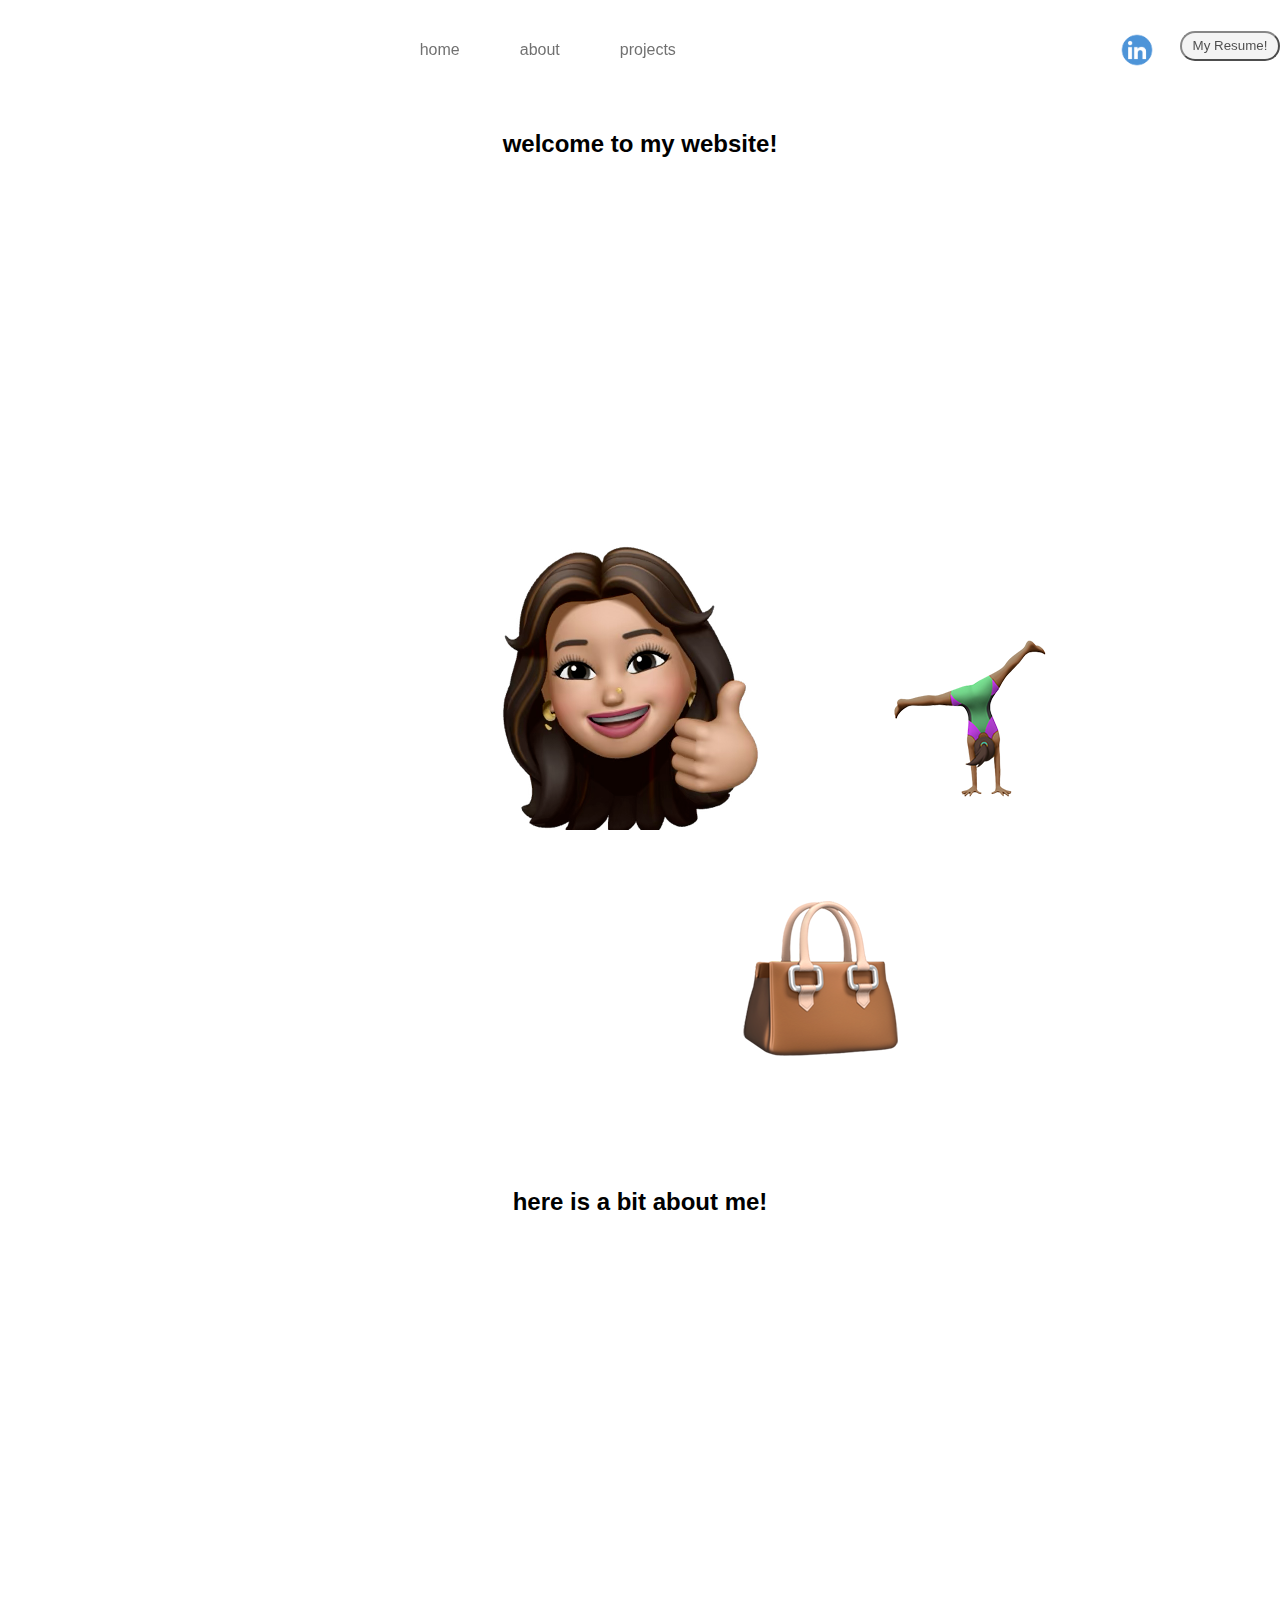
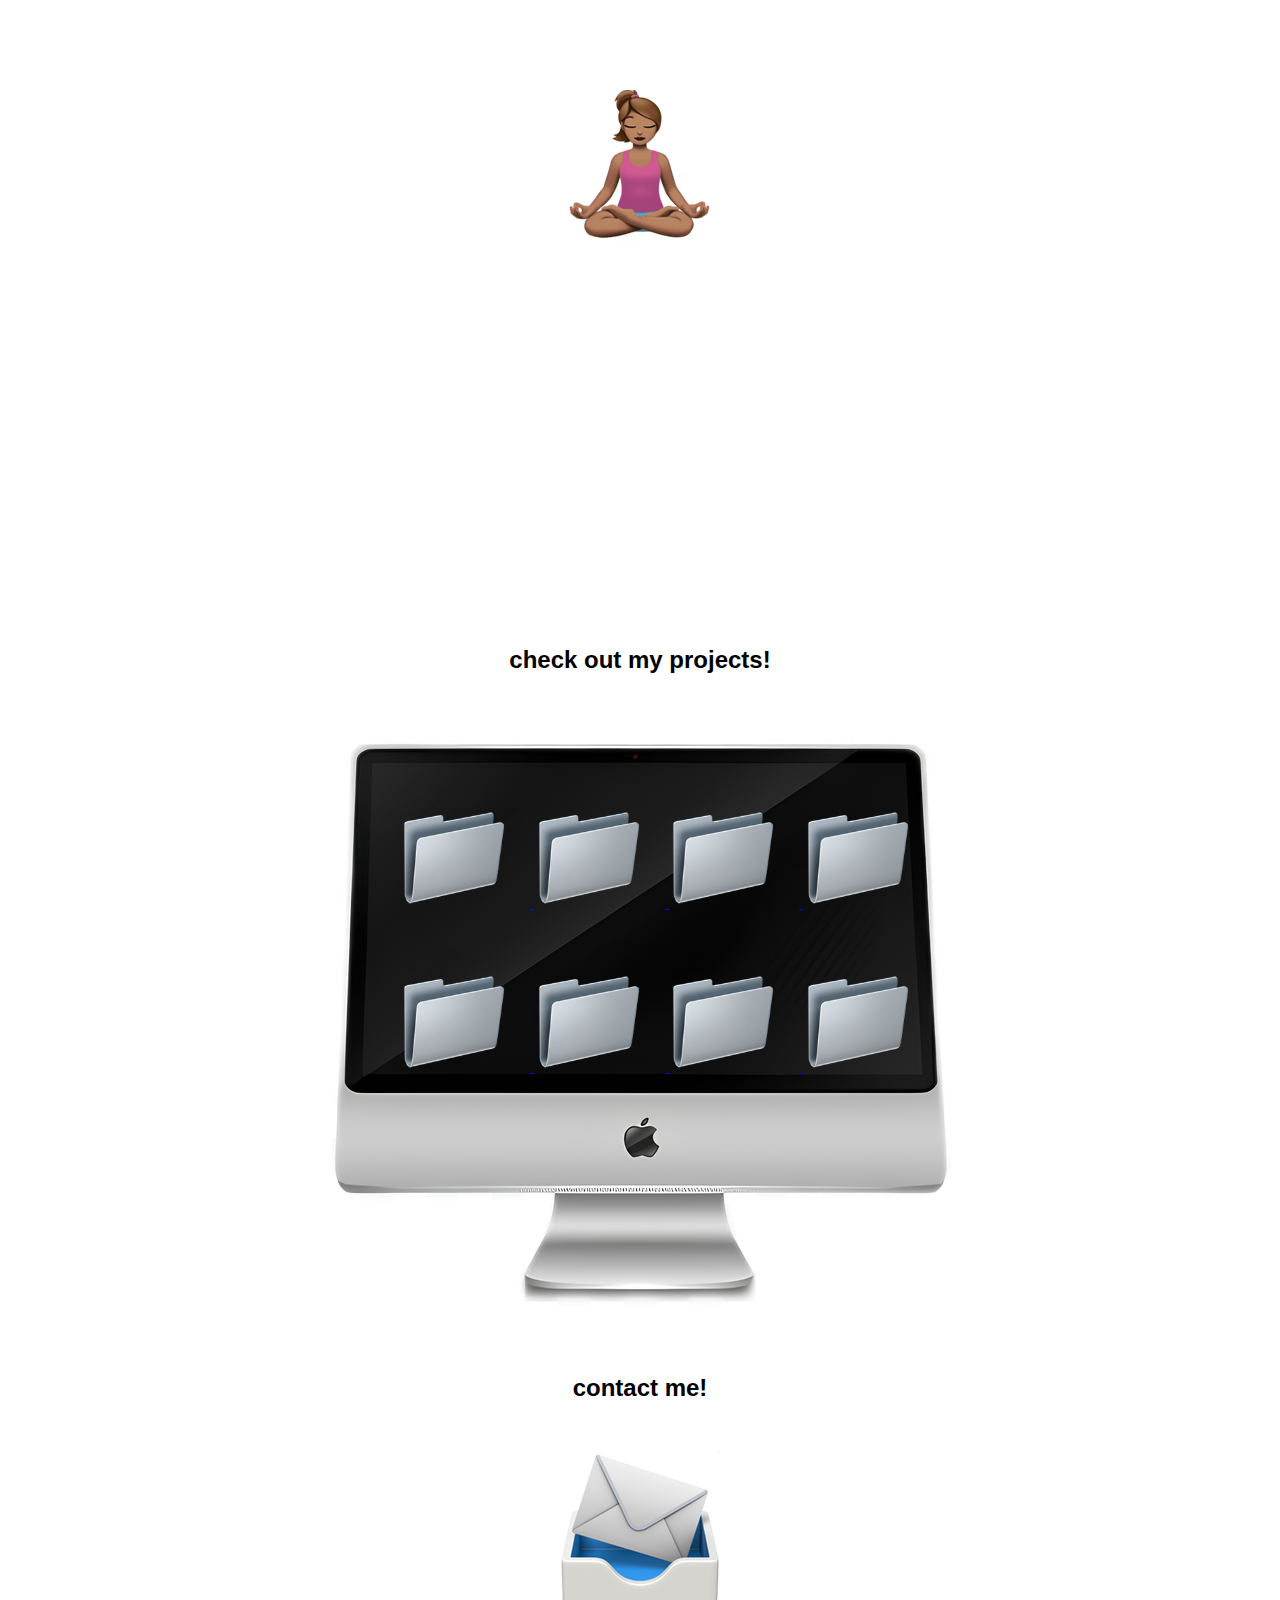
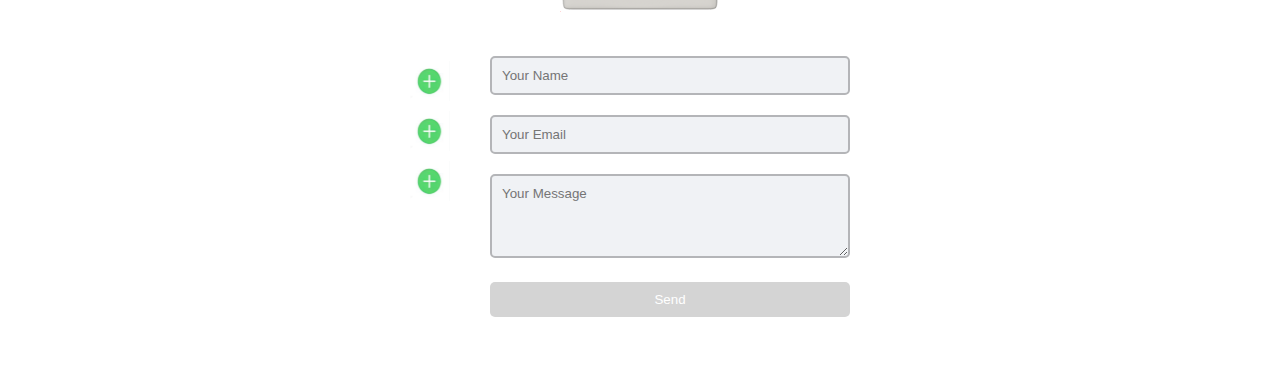
==== commit 459aad65: "fixing it once again - the contact header" ====
--- a/index.html
+++ b/index.html
@@ -343,9 +343,8 @@
     <section id="experience">
      </section> -->
 
-        <h2 id="headings">contact me!</h2>
     <section id="contact">
-        <h2 style="margin-bottom: 50px">reach out!</h2>
+        <h2 style="margin-bottom: 50px">contact me!</h2>
         <img src="pictures/contact.png" style="margin-bottom: 50px"> -->
 
         <div class="container-contact">
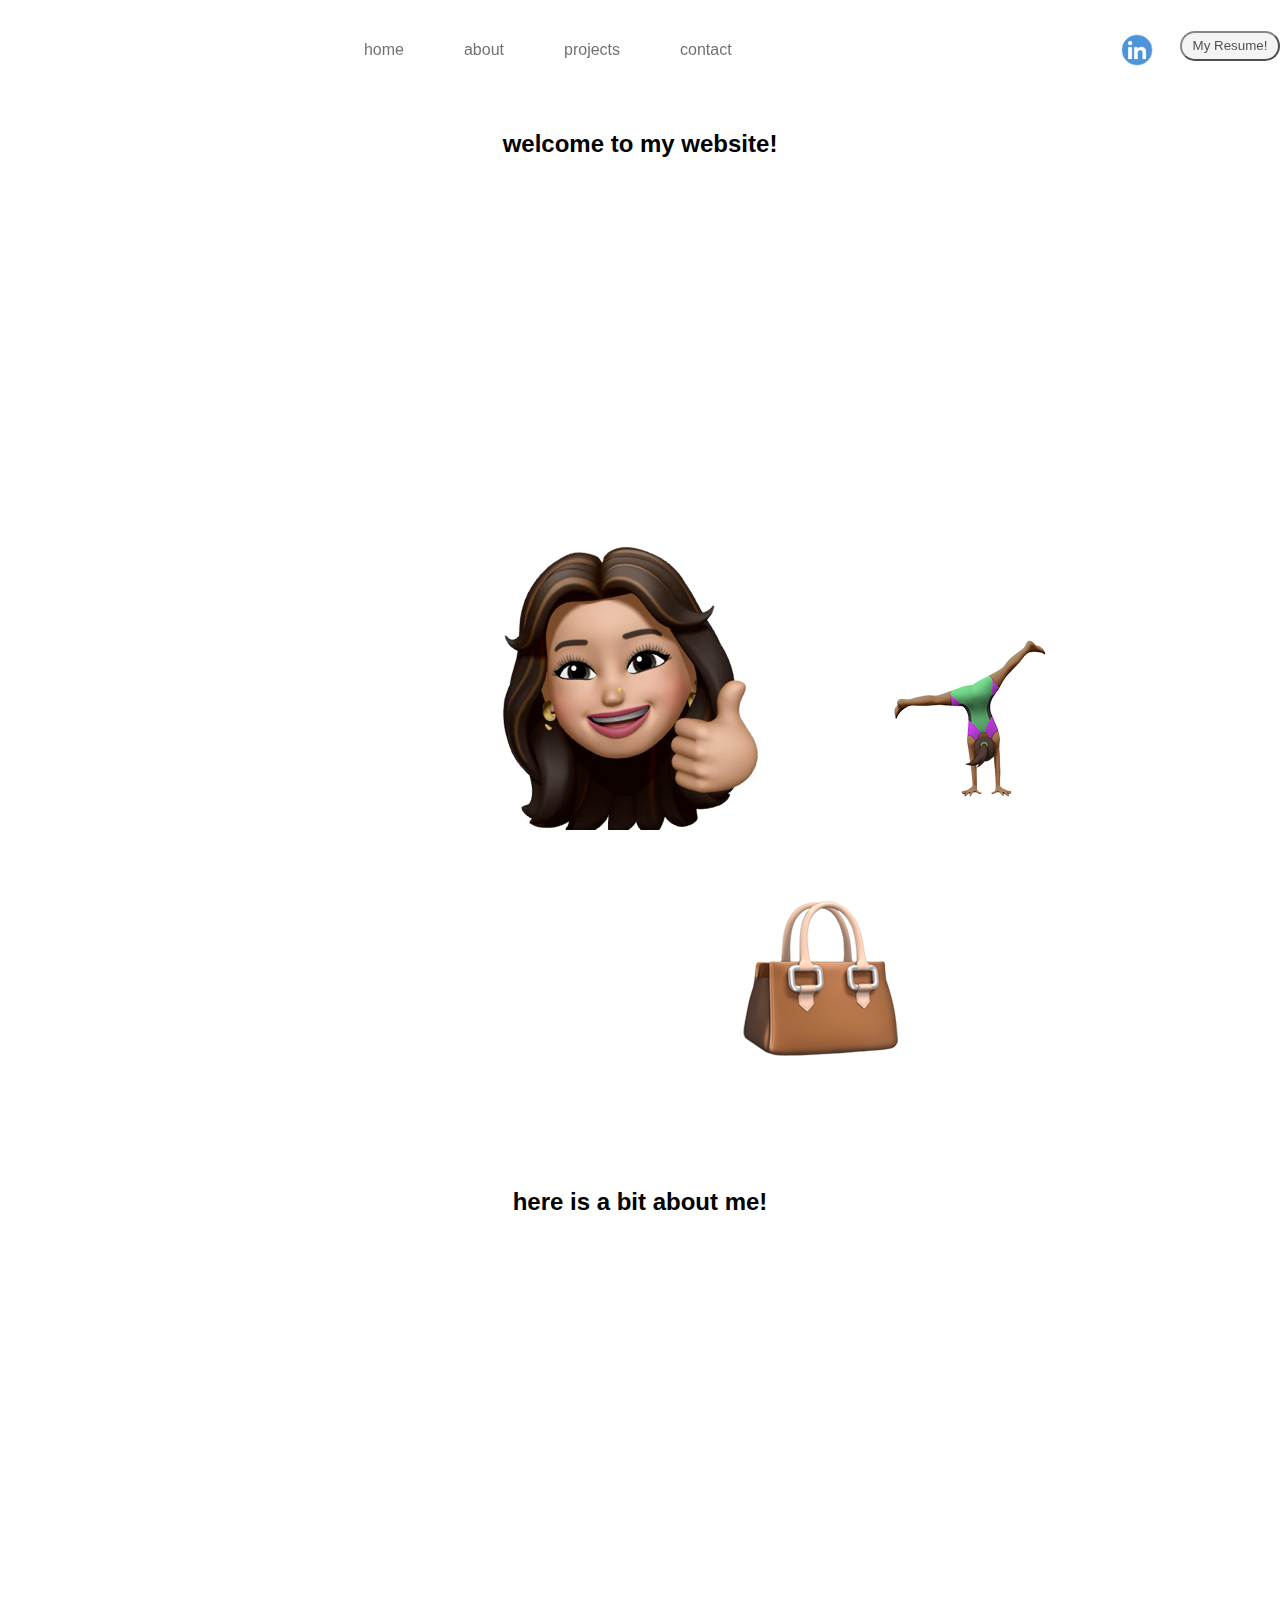
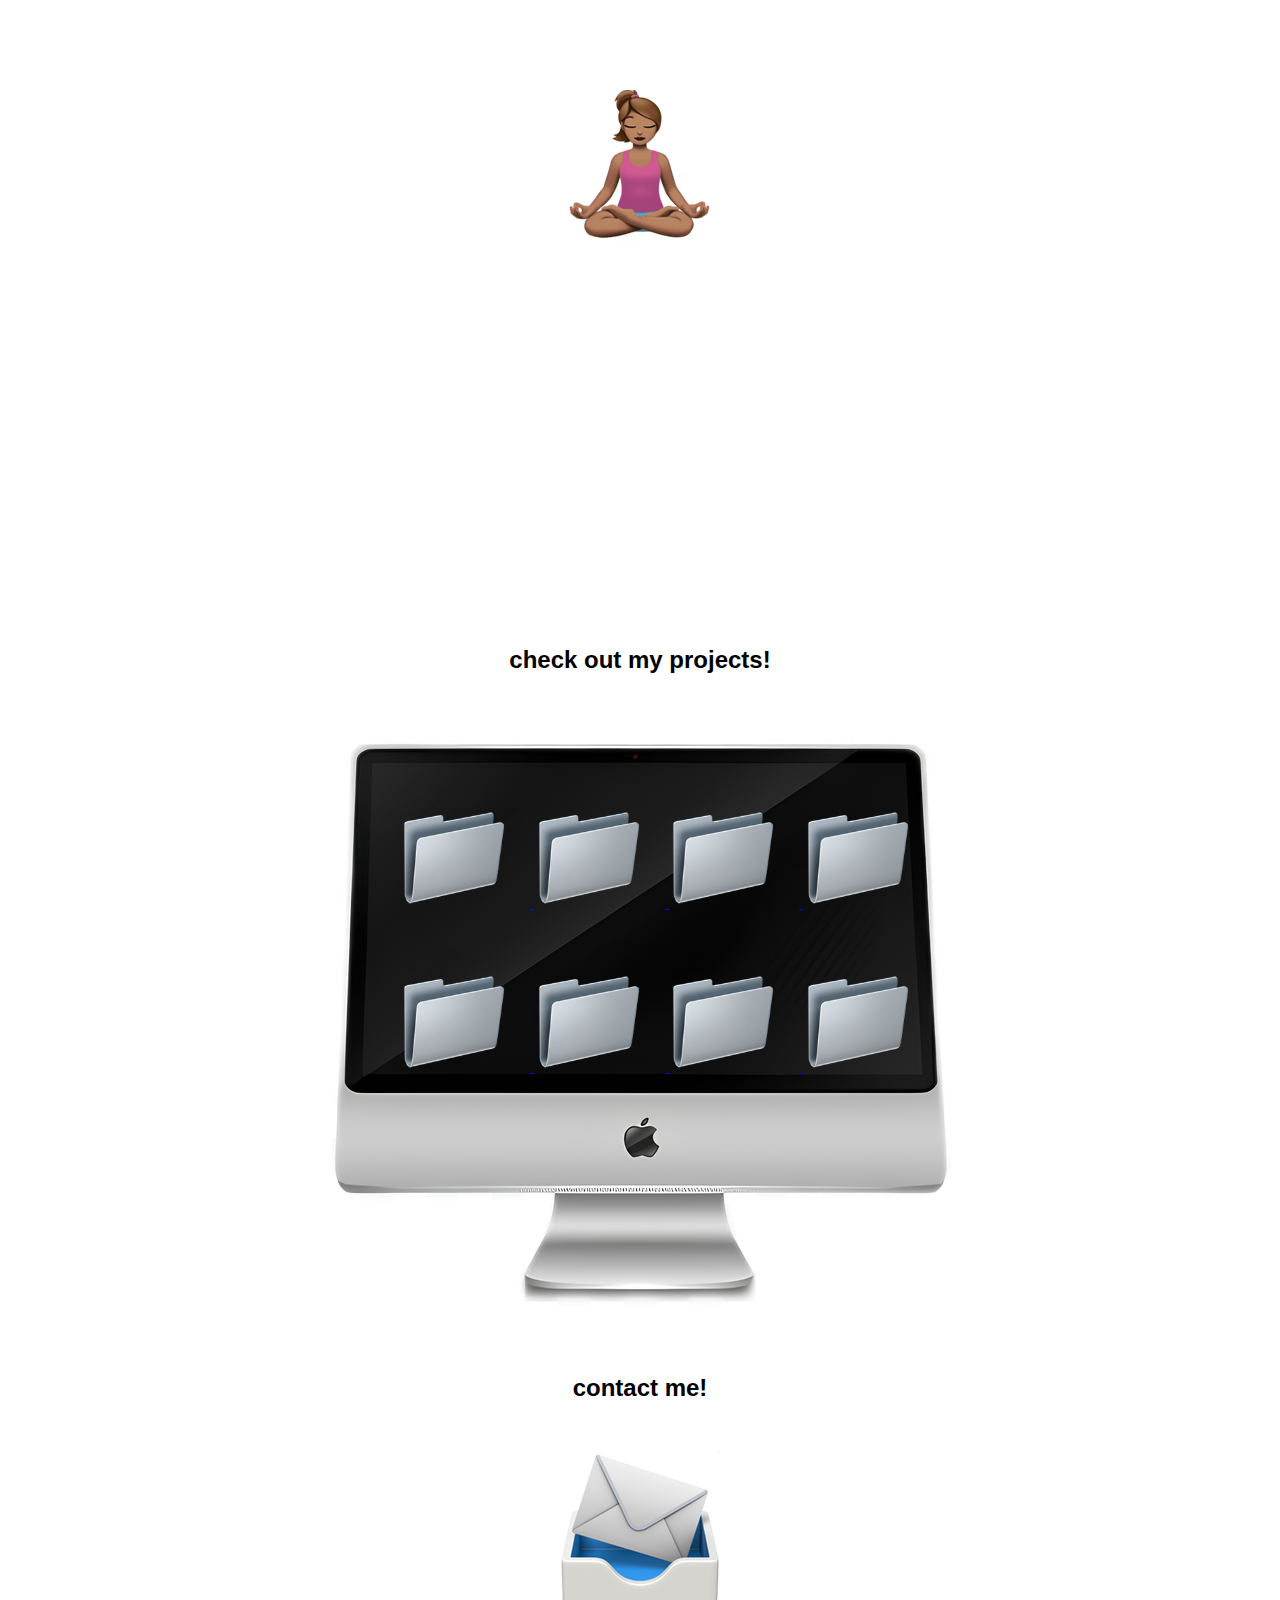
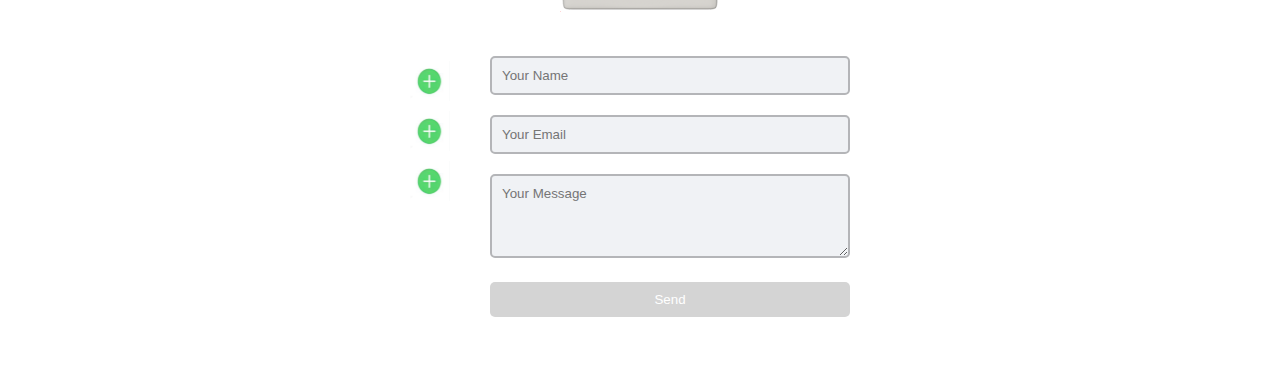
==== commit 6348c138: "updating nav bar" ====
--- a/index.html
+++ b/index.html
@@ -13,8 +13,8 @@
                 <li><a href="#home">home</a></li>
                 <li><a href="#about" id="about-link">about</a></li>
                 <li><a href="#projects">projects</a></li>
-<!--                 <li><a href="#experience">experience</a></li>
-                <li><a href="#contact">contact</a></li> -->
+            <!--<li><a href="#experience">experience</a></li>-->
+                <li><a href="#contact">contact</a></li> 
     
             </ul>
             <div>
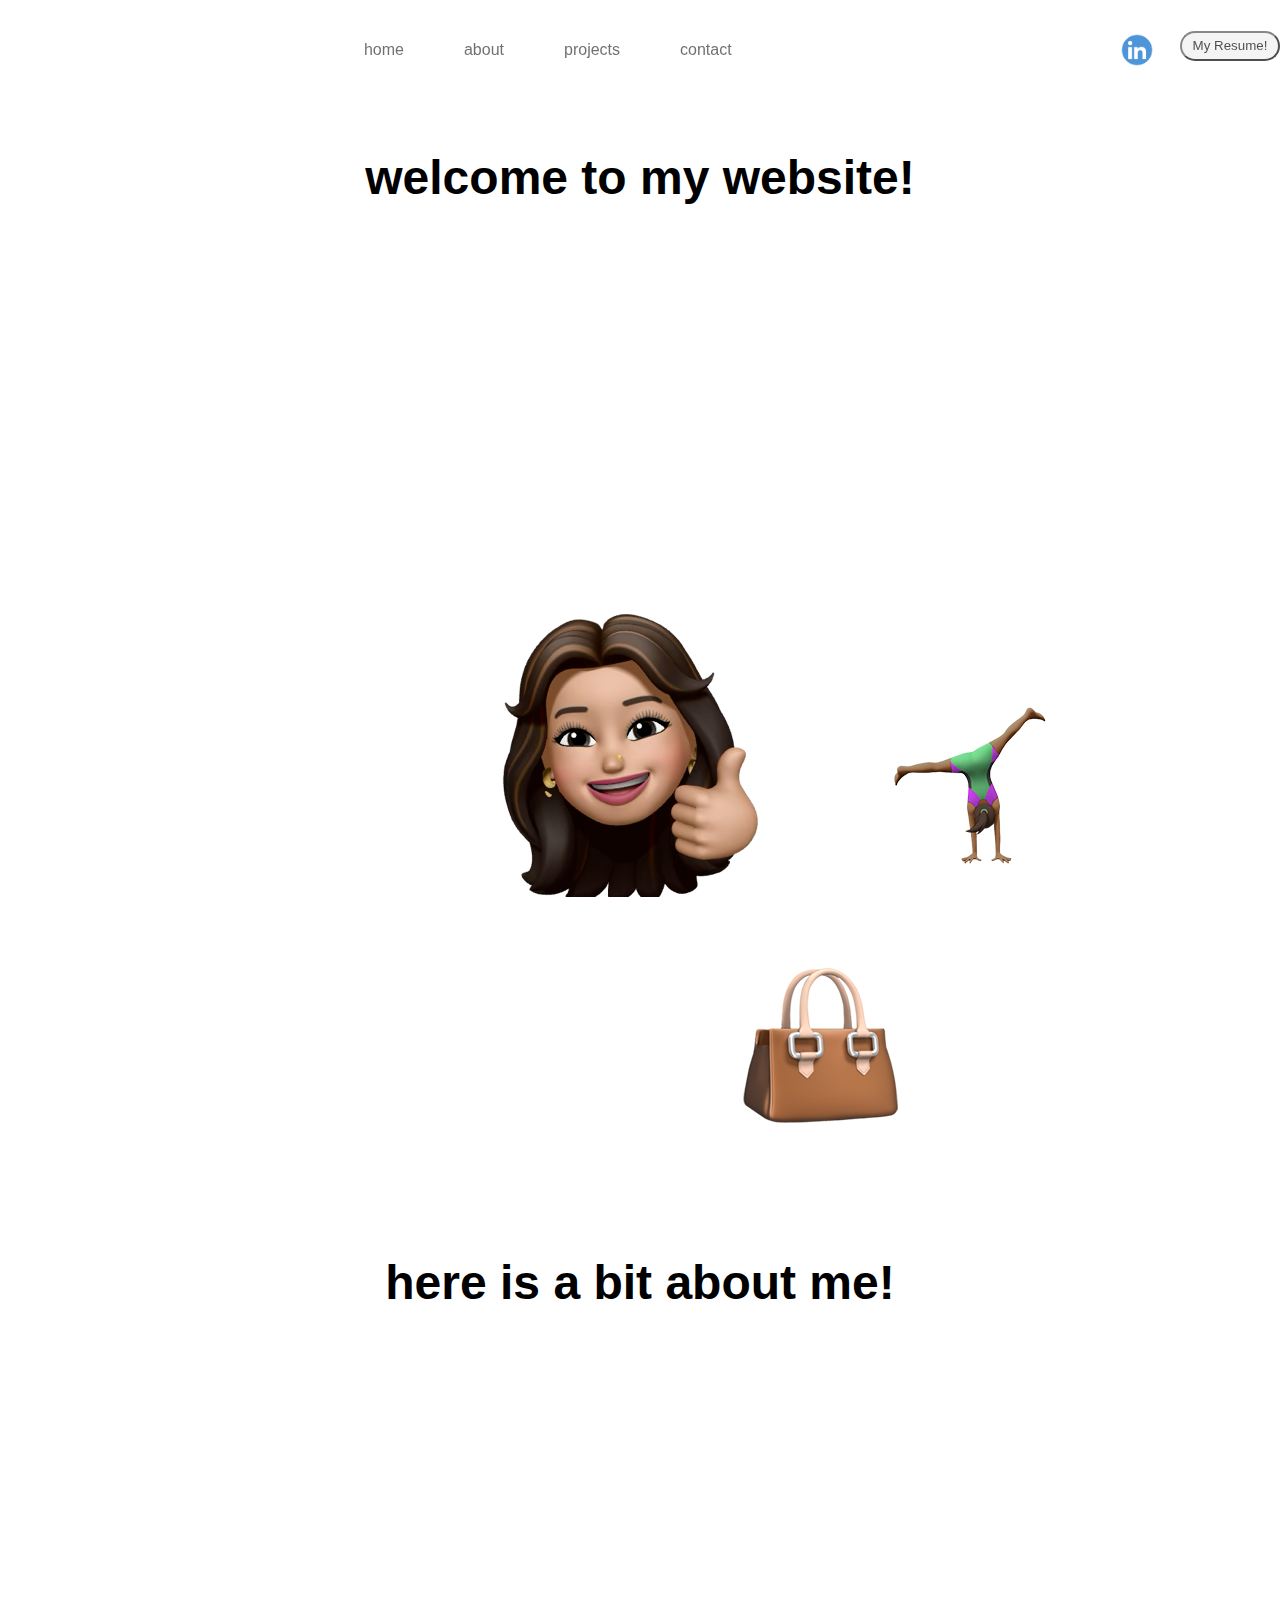
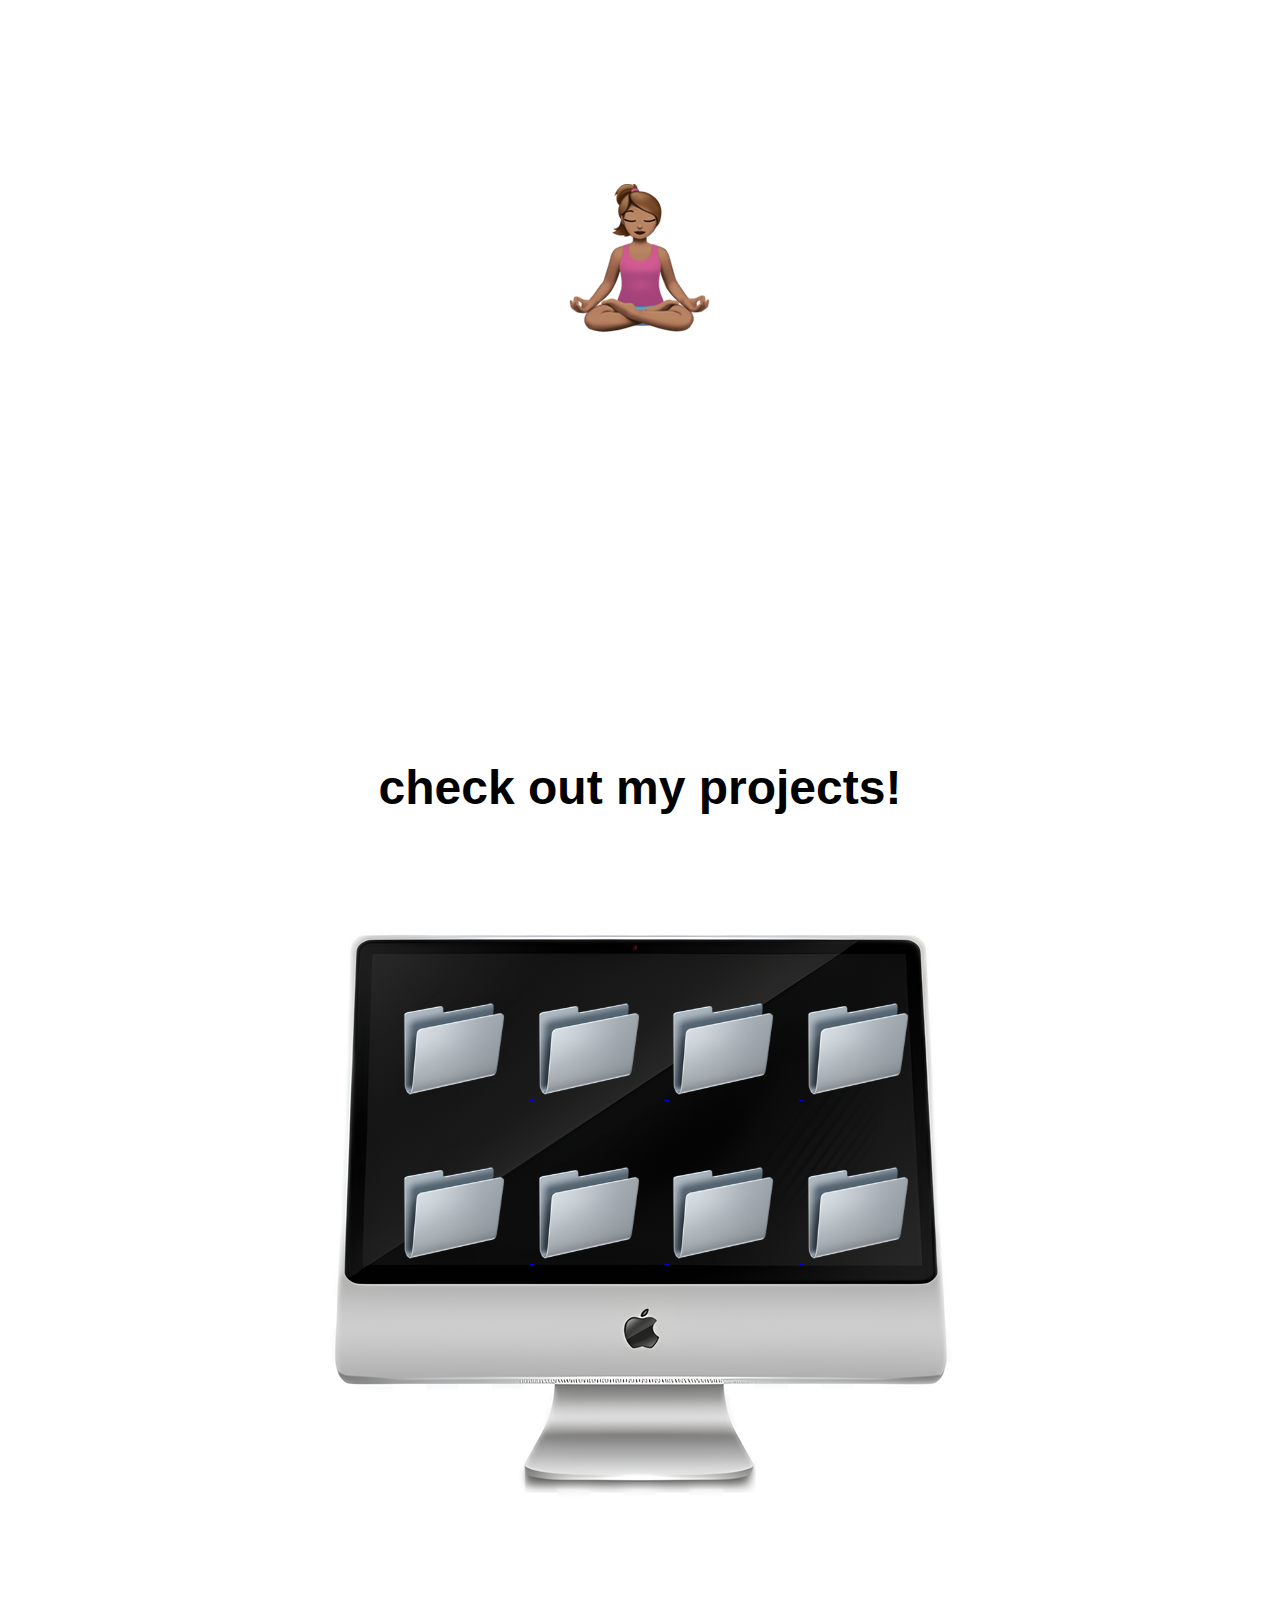
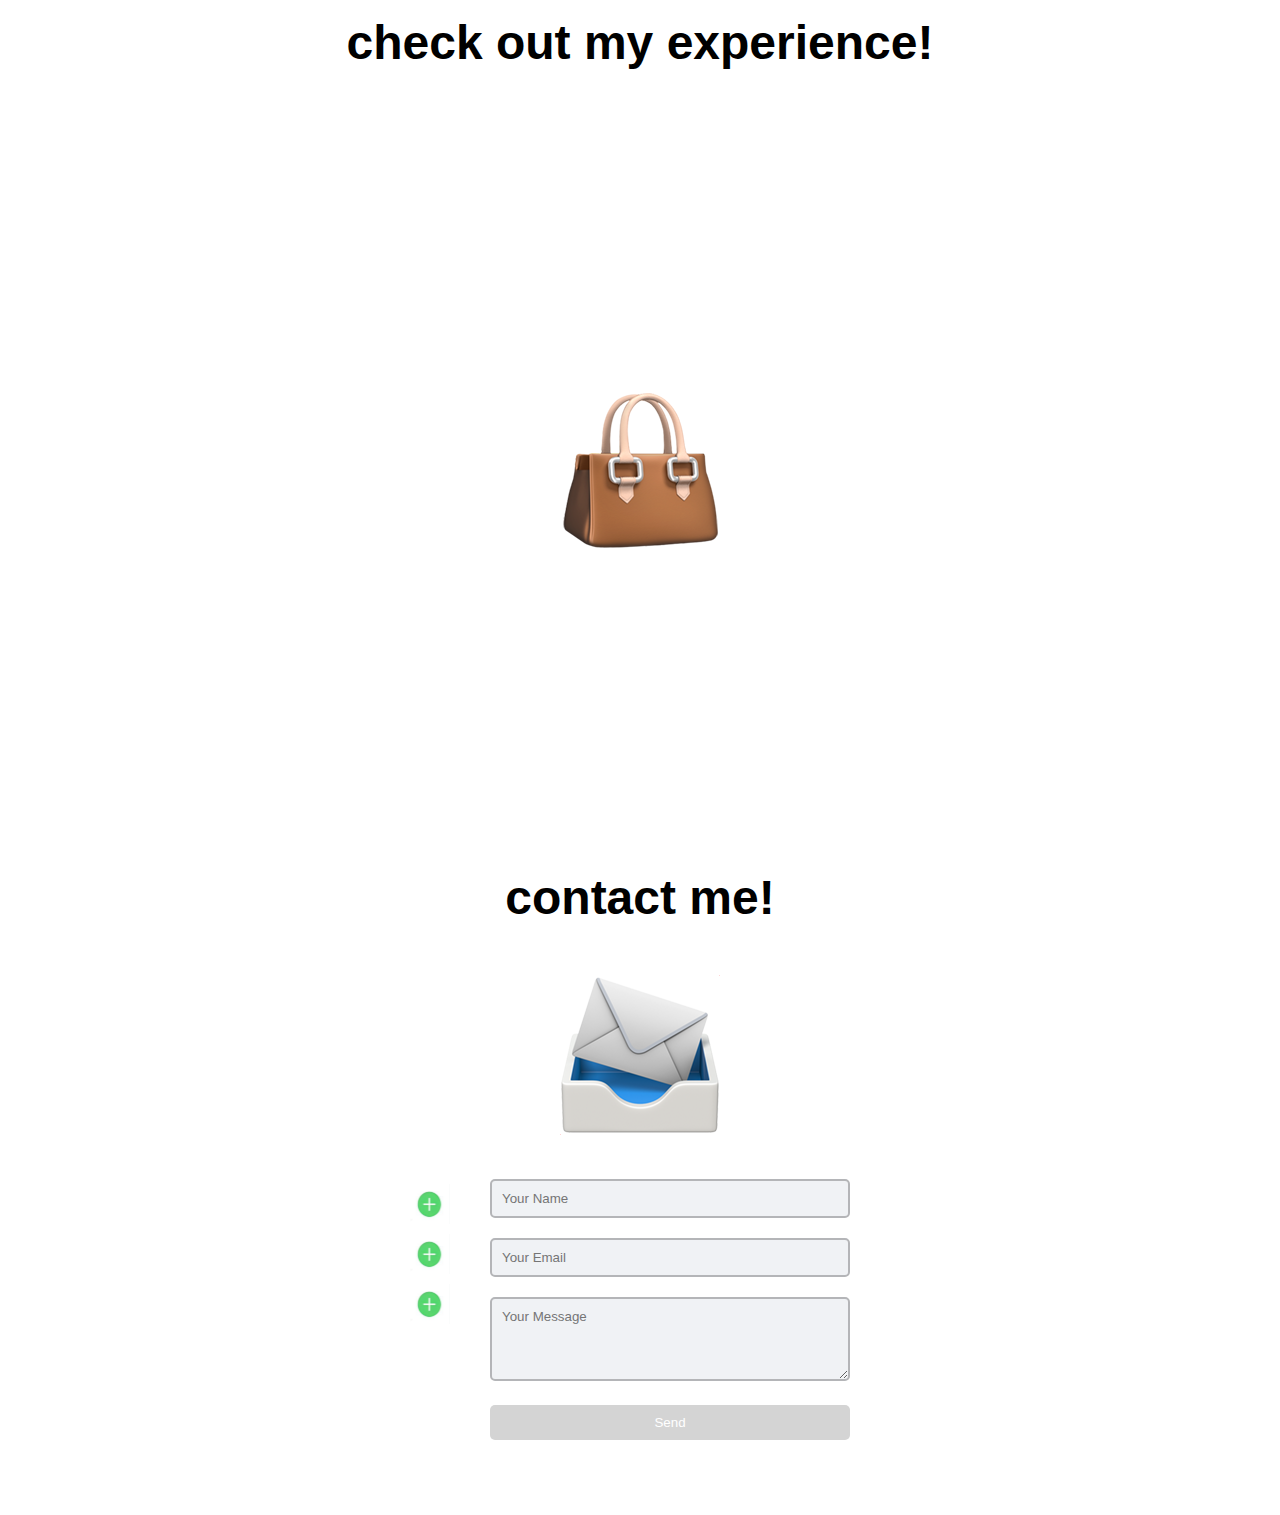
==== commit 28bad57a: "Update index.html" ====
--- a/index.html
+++ b/index.html
@@ -338,11 +338,142 @@
         }
     }
 </script>
-<!-- 
+
     <h2>check out my experience!</h2>
-    <section id="experience">
-     </section> -->
-
+    <section id="experience" class="experience-container"></section>
+<style>
+    <style>
+    body {
+      font-family: Arial, sans-serif;
+      margin: 0;
+      padding: 0;
+      background: #f4f4f4;
+      color: #333;
+    }
+    h2 {
+      text-align: center;
+      font-size: 3rem;
+      margin: 50px 0;
+    }
+    .experience-container {
+      max-width: 1100px;
+      margin: 0 auto;
+      padding: 20px;
+    }
+    .experience {
+      background: #fff;
+      border-radius: 12px;
+      box-shadow: 0 10px 20px rgba(0, 0, 0, 0.1);
+      margin-bottom: 30px;
+      padding: 30px;
+      opacity: 0;
+      transform: translateY(50px);
+      transition: all 0.8s ease;
+    }
+    .experience.visible {
+      opacity: 1;
+      transform: translateY(0);
+    }
+    .experience h3 {
+      font-size: 1.8rem;
+      margin: 0;
+    }
+    .experience .company {
+      font-size: 1.2rem;
+      color: #555;
+      margin: 10px 0;
+    }
+    .experience .period {
+      font-size: 1rem;
+      color: #777;
+    }
+    .experience ul {
+      list-style-type: disc;
+      padding-left: 20px;
+      margin-top: 15px;
+    }
+    .experience ul li {
+      line-height: 1.6;
+    }
+    @media (max-width: 768px) {
+      .experience {
+        padding: 20px;
+      }
+    }
+  </style>
+
+    <script>
+  const experiences = [
+    {
+      title: "Rail Systems Intern",
+      company: "Hatch",
+      location: "Mississauga, ON",
+      period: "Jan 2025 – Present",
+      description: [
+        "Executed tasks for Rail and Transit projects involving signaling, traction power, communications (Radio, Fiber optics, CCTV, Intercom, Public Announcement), SCADA, Rail Track, Safety Systems Assurance, Systems Integration, and Systems Engineering.",
+        "Assisted with technical design reviews, calculations checks, and power distribution system designs, while coordinating with technicians and related disciplines to produce design deliverables.",
+        "Supported senior engineers and designers, contributed to project completion, and enhanced technical communication and report writing skills."
+      ]
+    },
+    {
+      title: "Software Developer",
+      company: "First Robotics - Team 3161",
+      location: "Oakville, ON",
+      period: "Sept 2023 – Jan 2024",
+      description: [
+        "Implemented proportional–integral–derivative (PID) to improve control and mobility in the robot’s arm by 15%.",
+        "Developed Java-based processes for efficient robot movement.",
+        "Created detailed documentation and reports for software modules, facilitating future maintenance."
+      ]
+    },
+    {
+      title: "Social Media & Marketing Intern",
+      company: "The Food Society Canada",
+      location: "Toronto, ON",
+      period: "Feb 2024 – Present",
+      description: [
+        "Helped grow Food Society Canada’s social media audience by 2,000 people.",
+        "Optimized content strategy by analyzing post-performance data to maximize engagement.",
+        "Leveraged trending topics, incorporated multimedia, and fostered two-way dialogue to enhance Instagram reach."
+      ]
+    }
+  ];
+
+  const container = document.getElementById('experience');
+
+  experiences.forEach(exp => {
+    const expDiv = document.createElement('div');
+    expDiv.classList.add('experience');
+
+    expDiv.innerHTML = `
+      <h3>${exp.title}</h3>
+      <div class="company">${exp.company} - ${exp.location}</div>
+      <div class="period">${exp.period}</div>
+      <ul>
+        ${exp.description.map(desc => `<li>${desc}</li>`).join('')}
+      </ul>
+    `;
+
+    container.appendChild(expDiv);
+  });
+
+  // Scroll animation logic
+  const handleScroll = () => {
+    const experiences = document.querySelectorAll('.experience');
+    const triggerBottom = window.innerHeight * 0.9;
+
+    experiences.forEach(exp => {
+      const expTop = exp.getBoundingClientRect().top;
+
+      if (expTop < triggerBottom) {
+        exp.classList.add('visible');
+      }
+    });
+  };
+
+  window.addEventListener('scroll', handleScroll);
+  window.addEventListener('load', handleScroll);
+</script>
     <section id="contact">
         <h2 style="margin-bottom: 50px">contact me!</h2>
         <img src="pictures/contact.png" style="margin-bottom: 50px"> -->
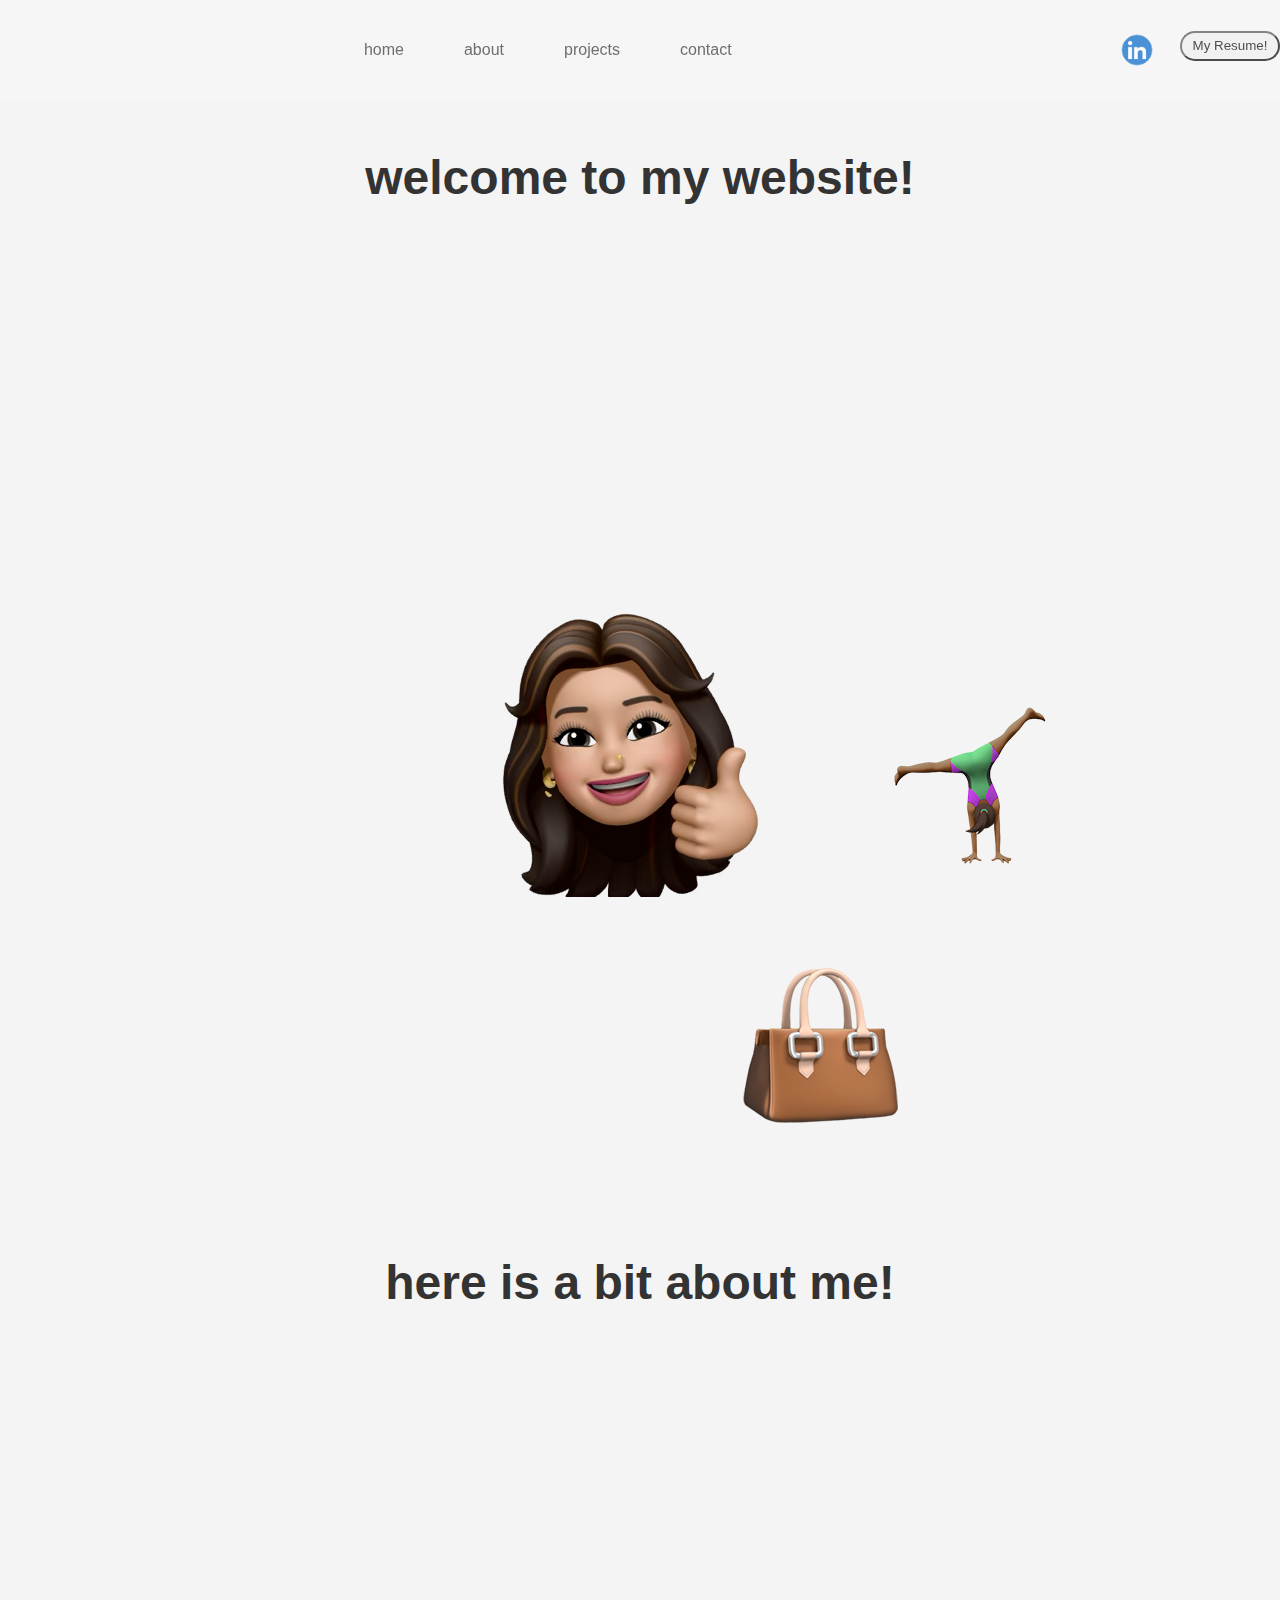
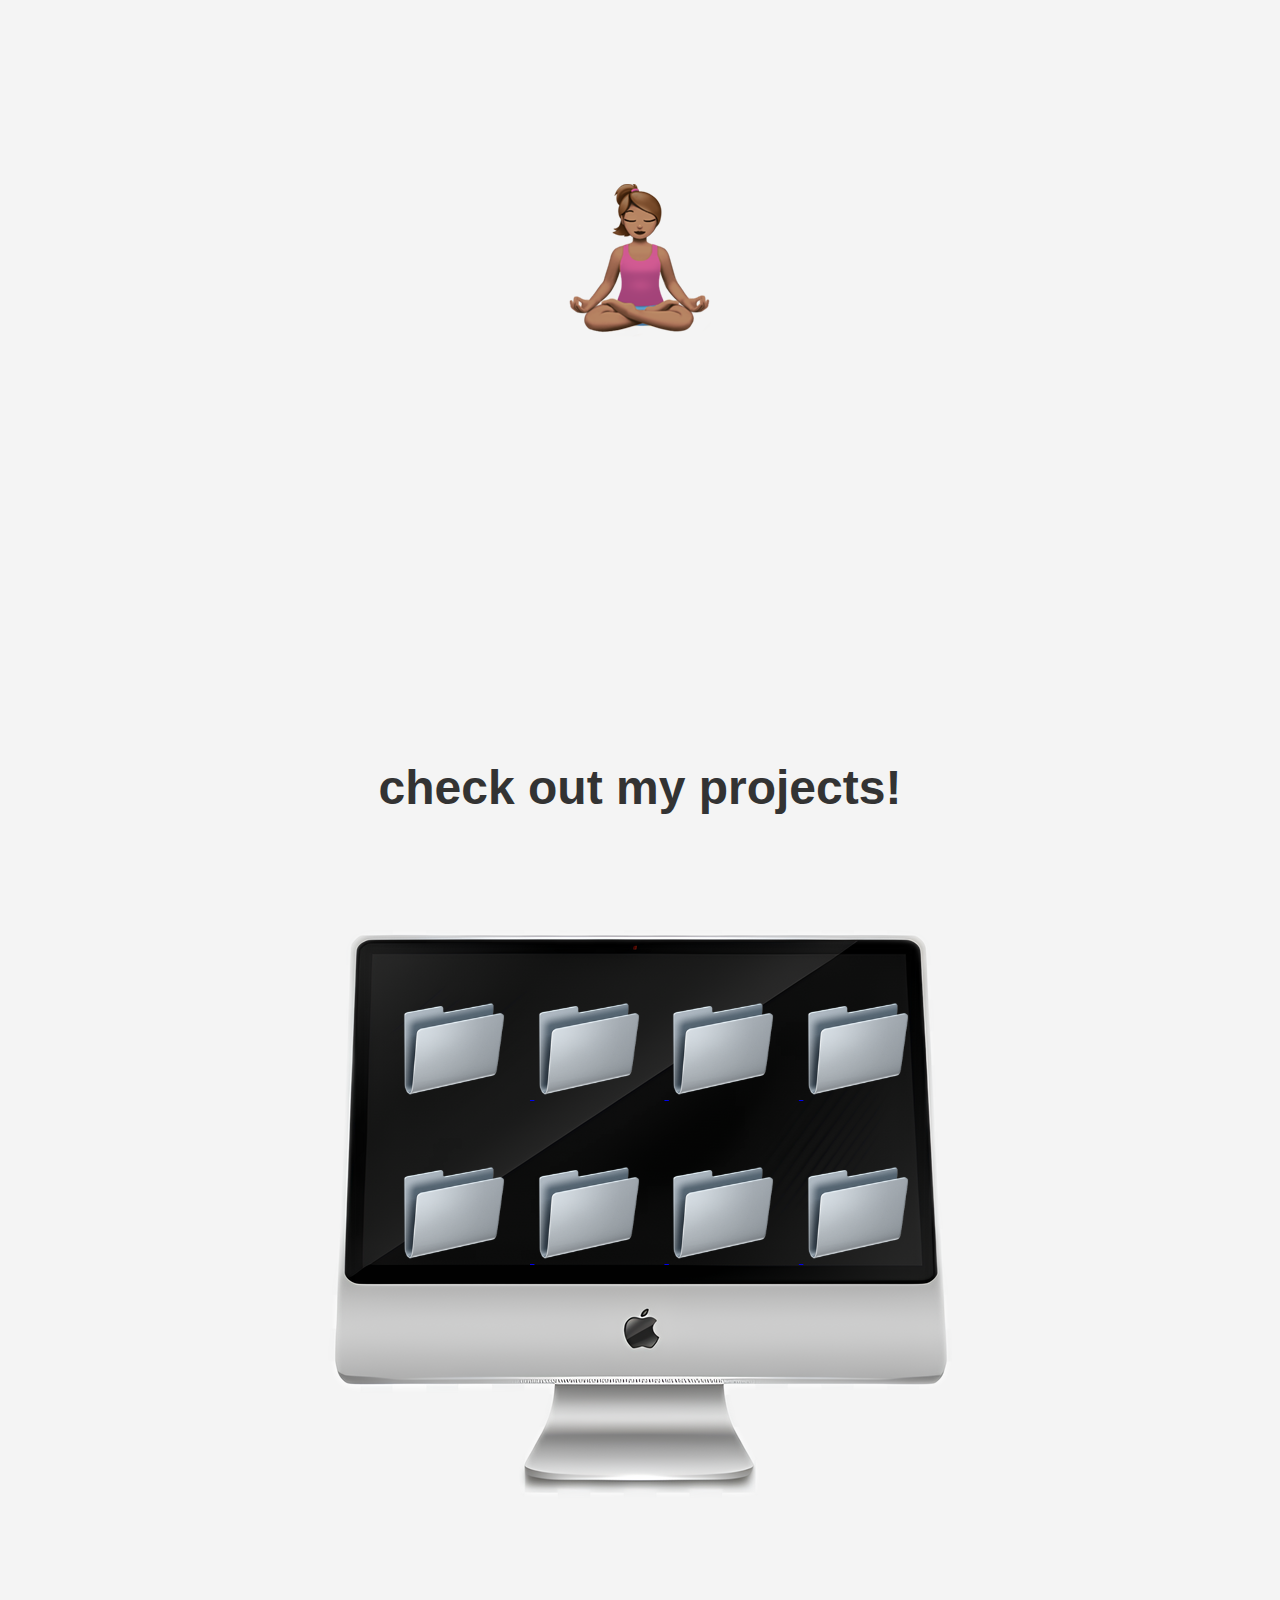
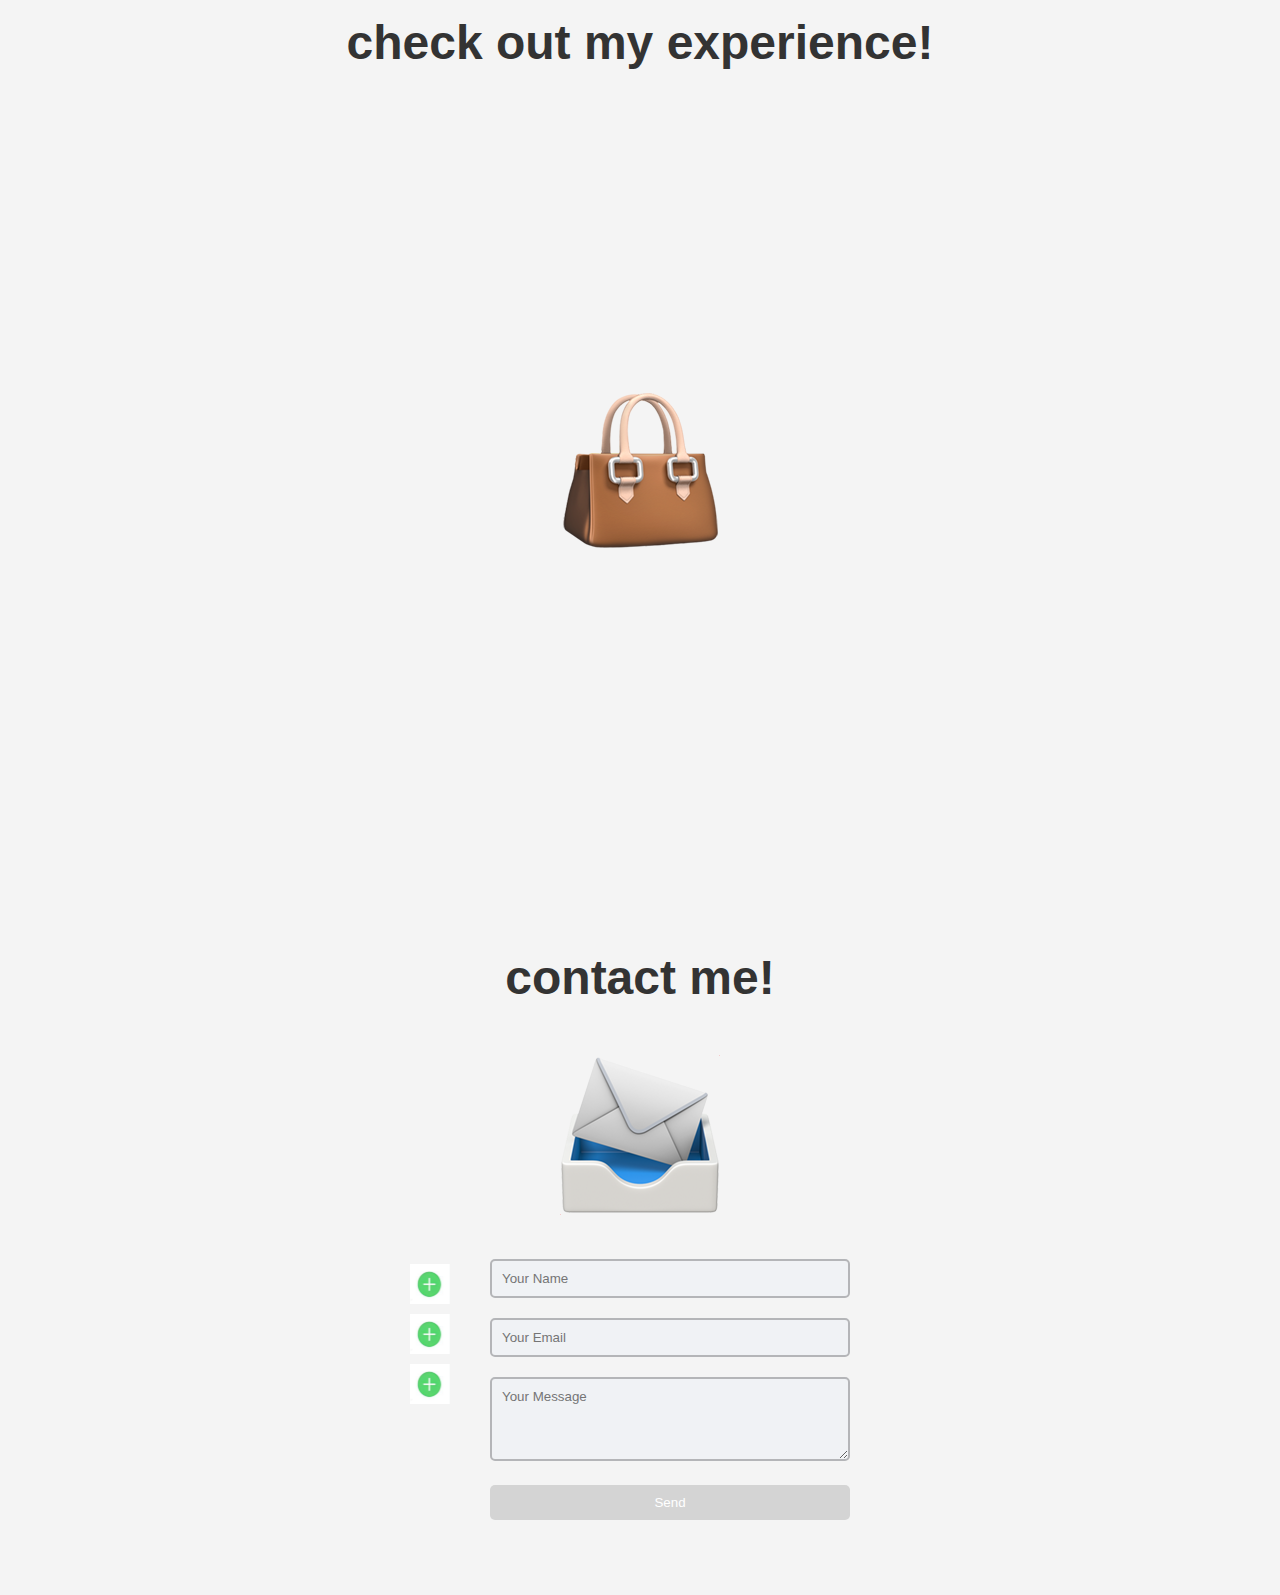
==== commit 50898571: "styling the experience section march 21st 10:08 pm" ====
--- a/index.html
+++ b/index.html
@@ -340,8 +340,7 @@
 </script>
 
     <h2>check out my experience!</h2>
-    <section id="experience" class="experience-container"></section>
-<style>
+    <section id="experience" class="experience-container">
     <style>
     body {
       font-family: Arial, sans-serif;
@@ -408,7 +407,7 @@
       title: "Rail Systems Intern",
       company: "Hatch",
       location: "Mississauga, ON",
-      period: "Jan 2025 – Present",
+      period: "Jan 2025 to Present",
       description: [
         "Executed tasks for Rail and Transit projects involving signaling, traction power, communications (Radio, Fiber optics, CCTV, Intercom, Public Announcement), SCADA, Rail Track, Safety Systems Assurance, Systems Integration, and Systems Engineering.",
         "Assisted with technical design reviews, calculations checks, and power distribution system designs, while coordinating with technicians and related disciplines to produce design deliverables.",
@@ -419,9 +418,9 @@
       title: "Software Developer",
       company: "First Robotics - Team 3161",
       location: "Oakville, ON",
-      period: "Sept 2023 – Jan 2024",
+      period: "Sept 2023 to Jan 2024",
       description: [
-        "Implemented proportional–integral–derivative (PID) to improve control and mobility in the robot’s arm by 15%.",
+        "Implemented proportional integral derivative (PID) to improve control and mobility in the robots arm by fifteen percent.",
         "Developed Java-based processes for efficient robot movement.",
         "Created detailed documentation and reports for software modules, facilitating future maintenance."
       ]
@@ -430,9 +429,9 @@
       title: "Social Media & Marketing Intern",
       company: "The Food Society Canada",
       location: "Toronto, ON",
-      period: "Feb 2024 – Present",
+      period: "Feb 2024 to Present",
       description: [
-        "Helped grow Food Society Canada’s social media audience by 2,000 people.",
+        "Helped grow Food Society Canadas social media audience by 2,000 people.",
         "Optimized content strategy by analyzing post-performance data to maximize engagement.",
         "Leveraged trending topics, incorporated multimedia, and fostered two-way dialogue to enhance Instagram reach."
       ]
@@ -474,6 +473,8 @@
   window.addEventListener('scroll', handleScroll);
   window.addEventListener('load', handleScroll);
 </script>
+
+    </section>
     <section id="contact">
         <h2 style="margin-bottom: 50px">contact me!</h2>
         <img src="pictures/contact.png" style="margin-bottom: 50px"> -->
--- a/style.css
+++ b/style.css
@@ -240,6 +240,7 @@
     align-items: center;
     justify-content: center; /* Center content within the section */
     flex-direction: column;
+    margin-bottom: 80px;
 
     }
 h2 {
